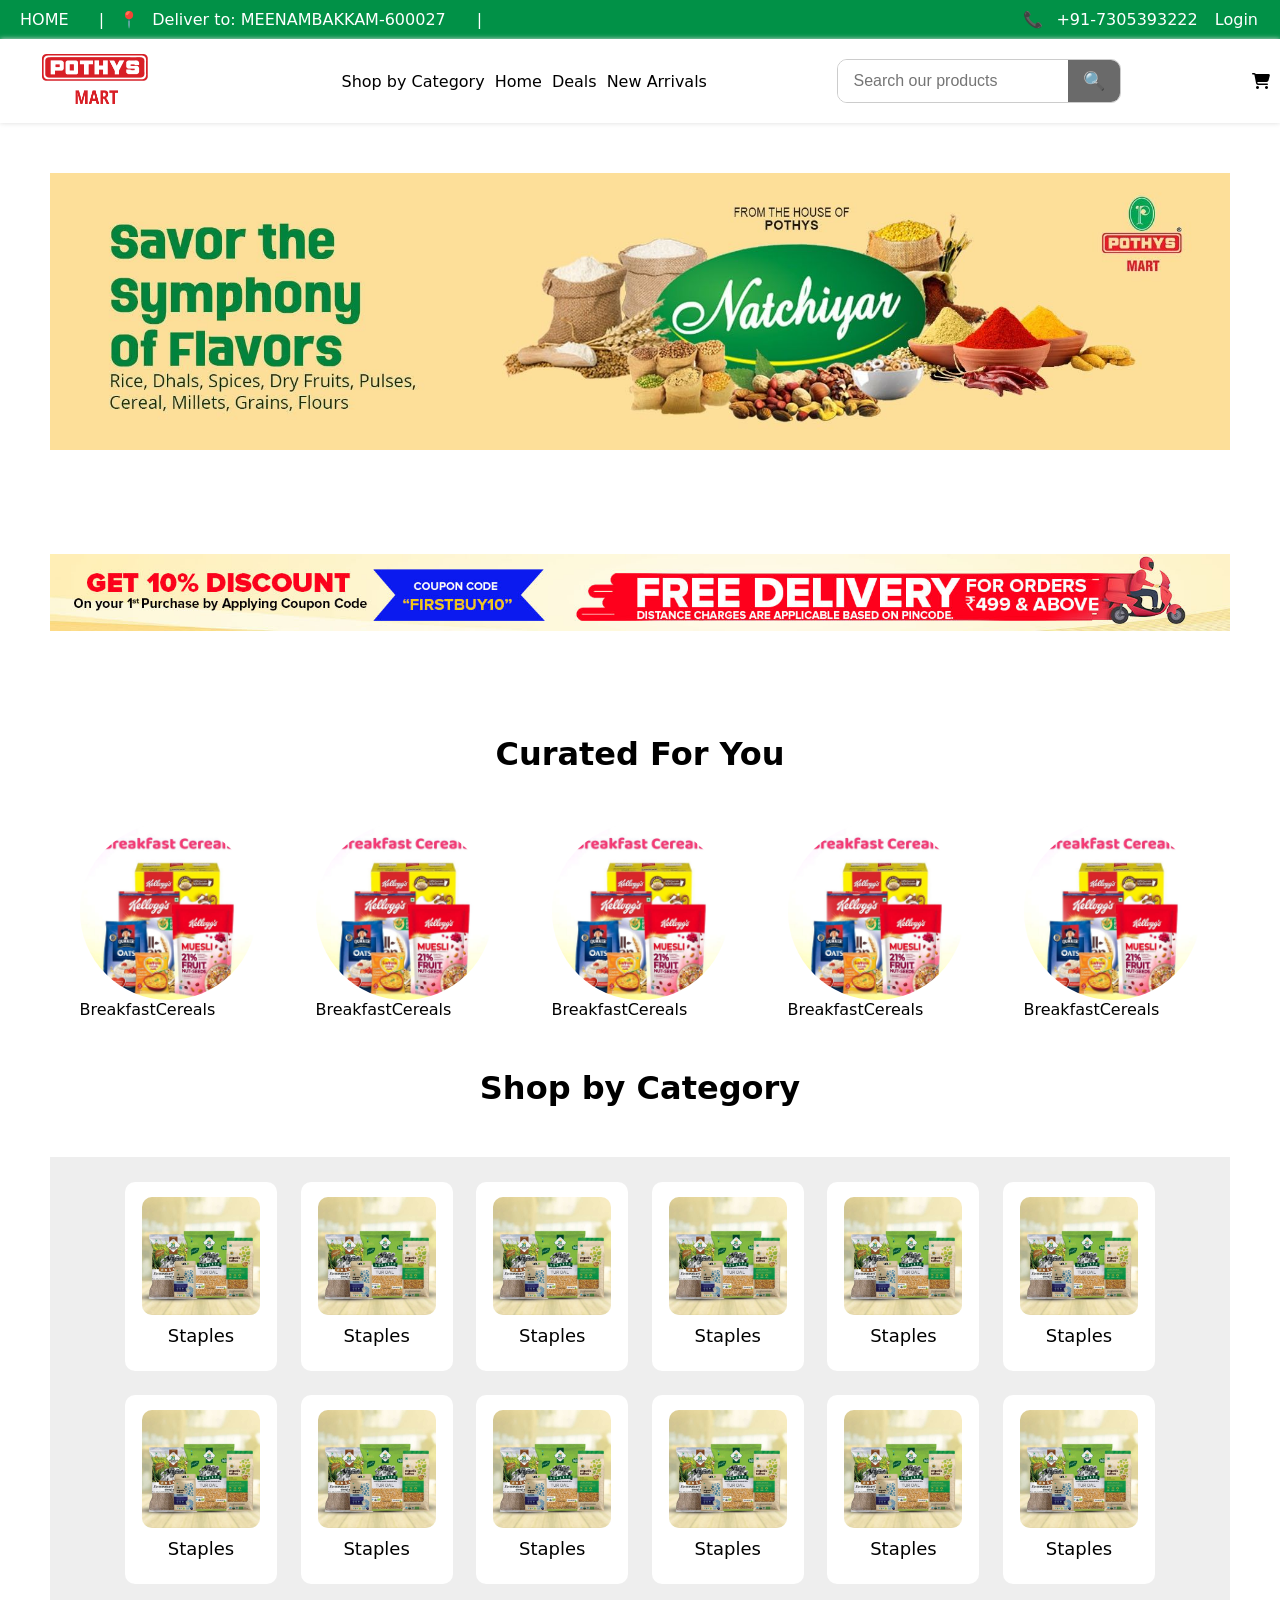
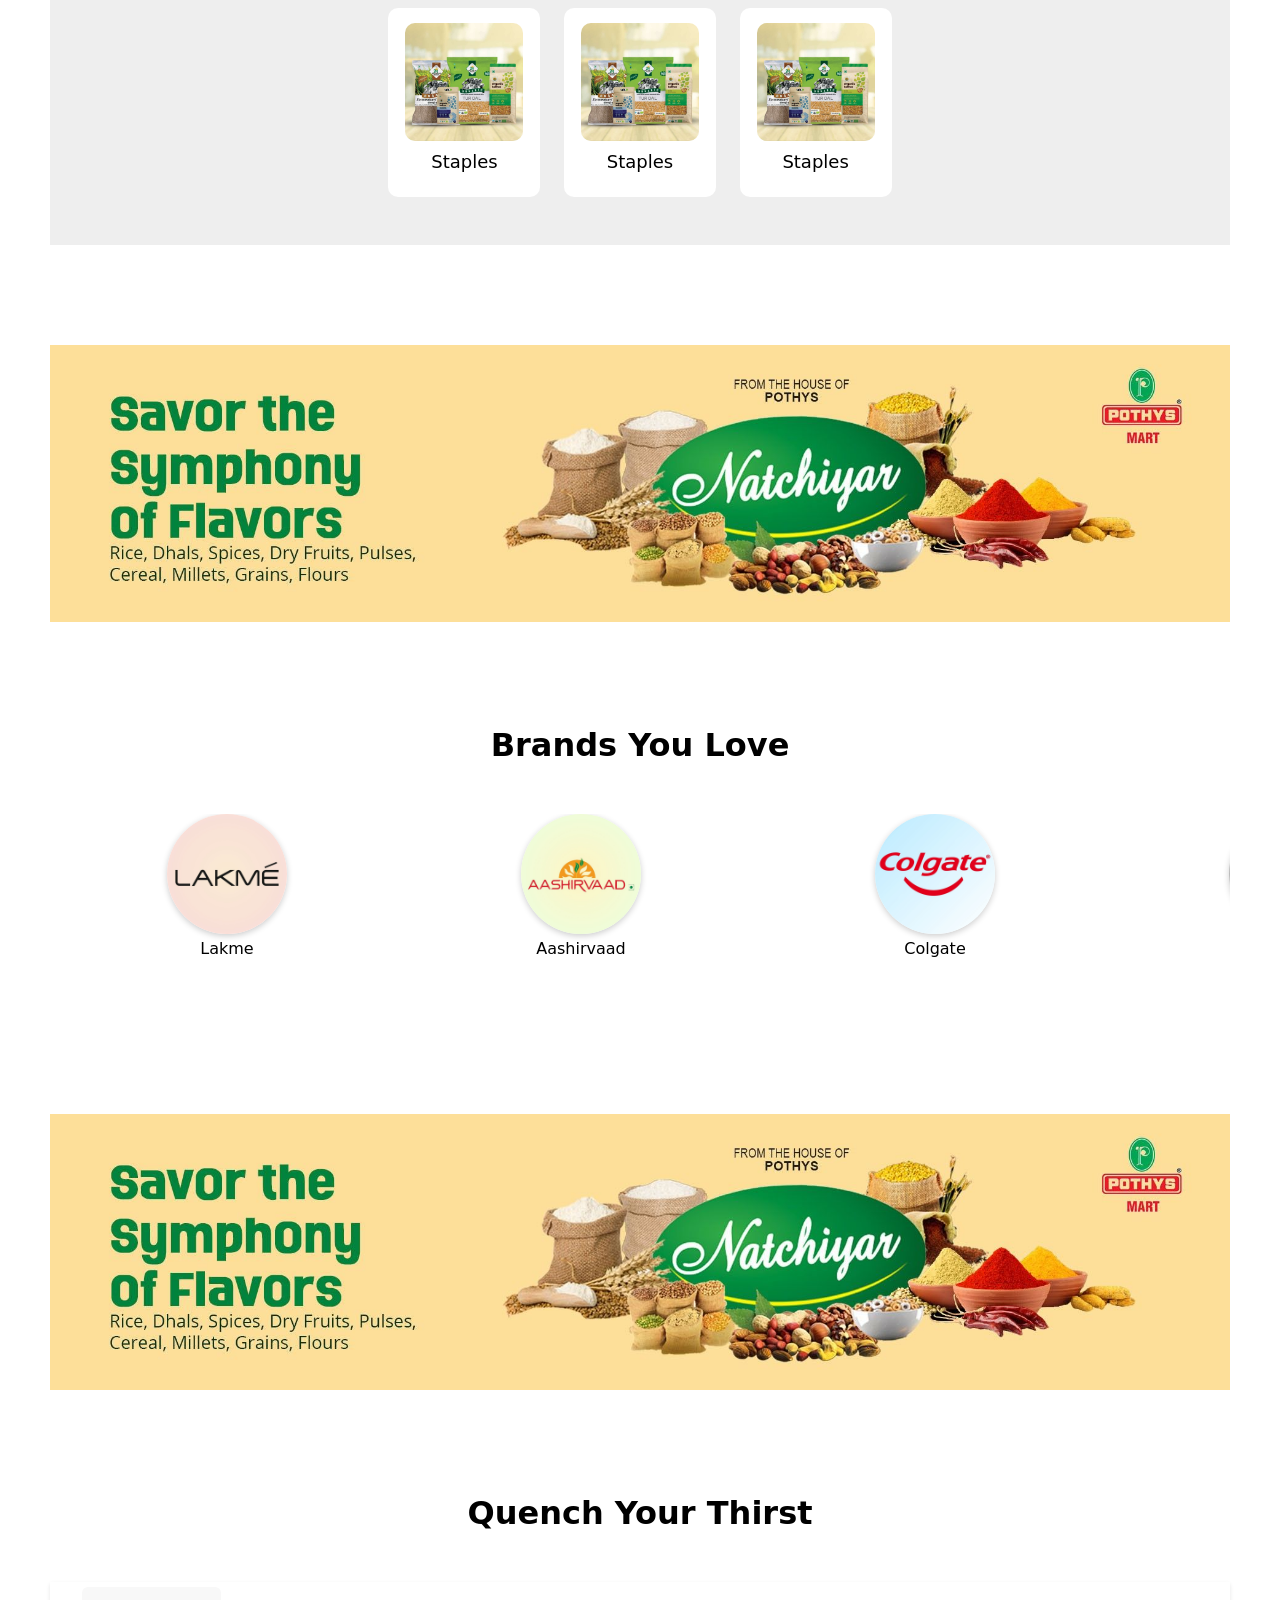
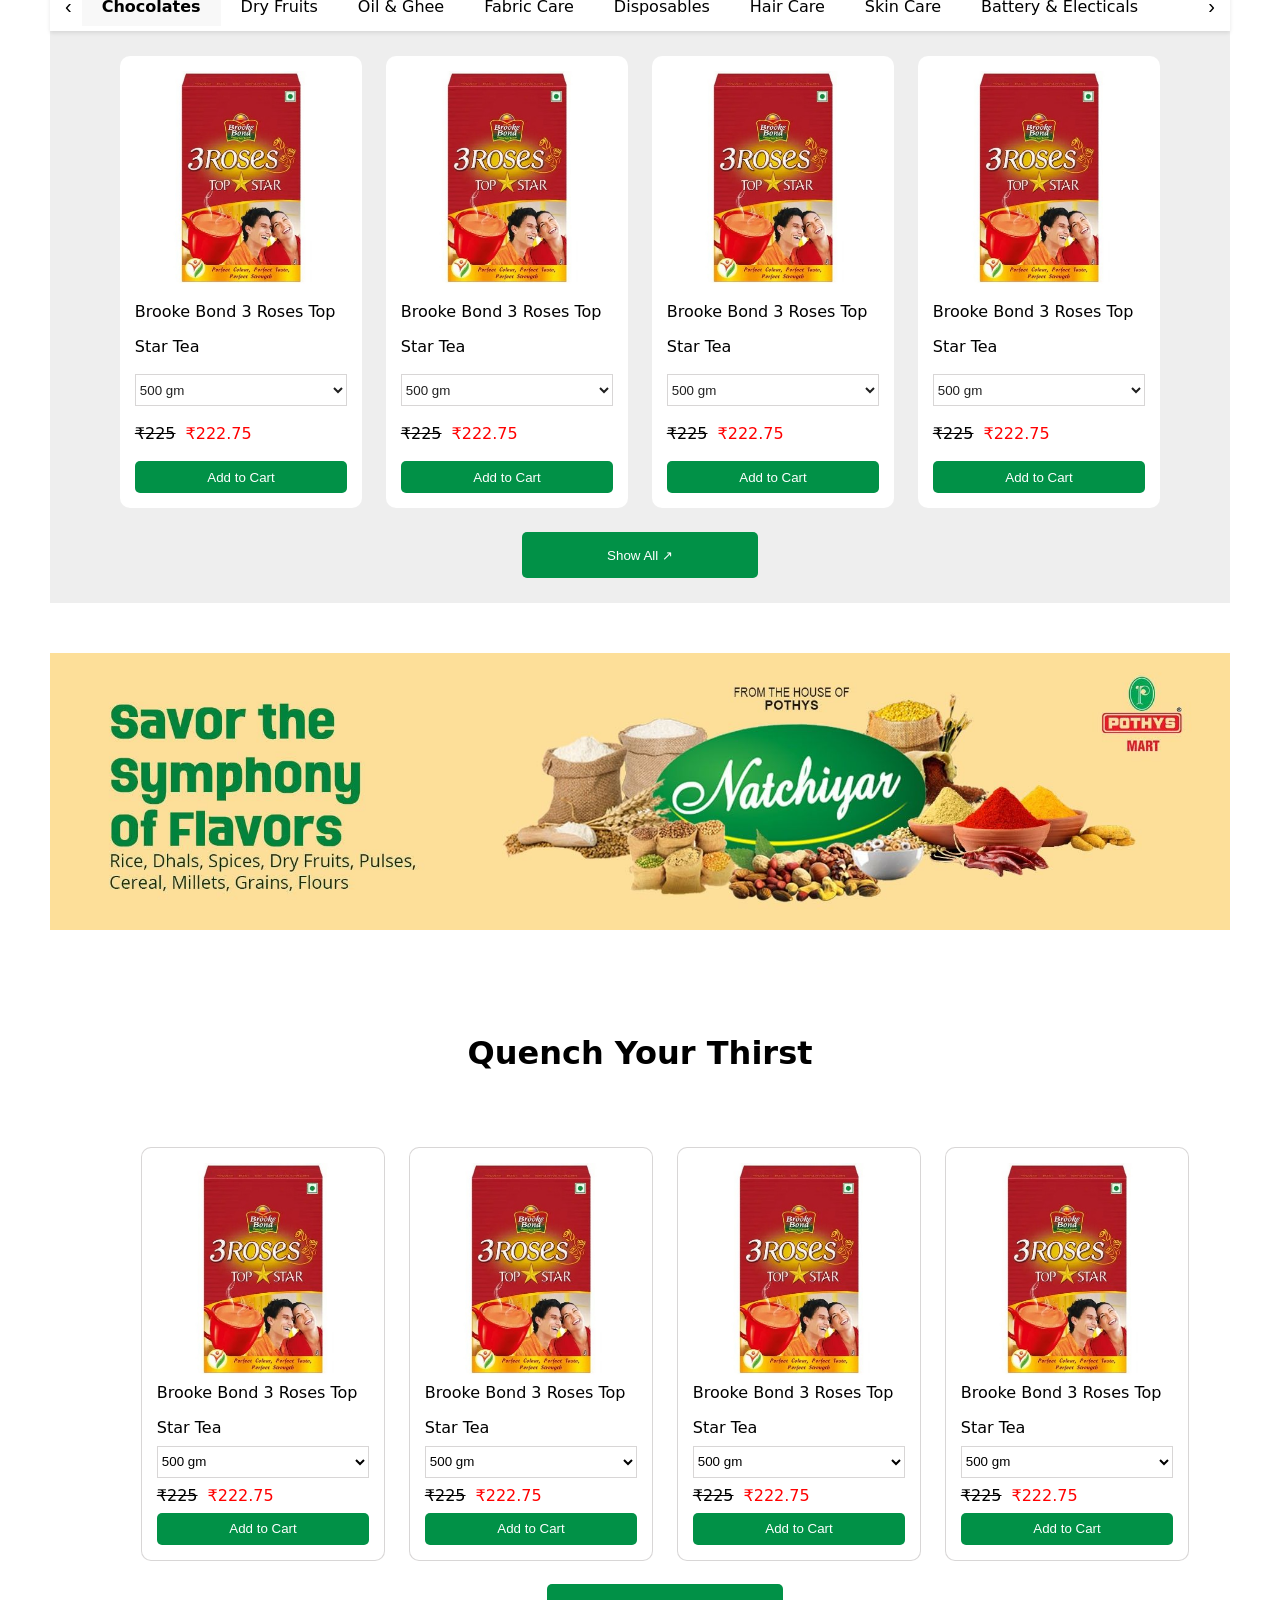
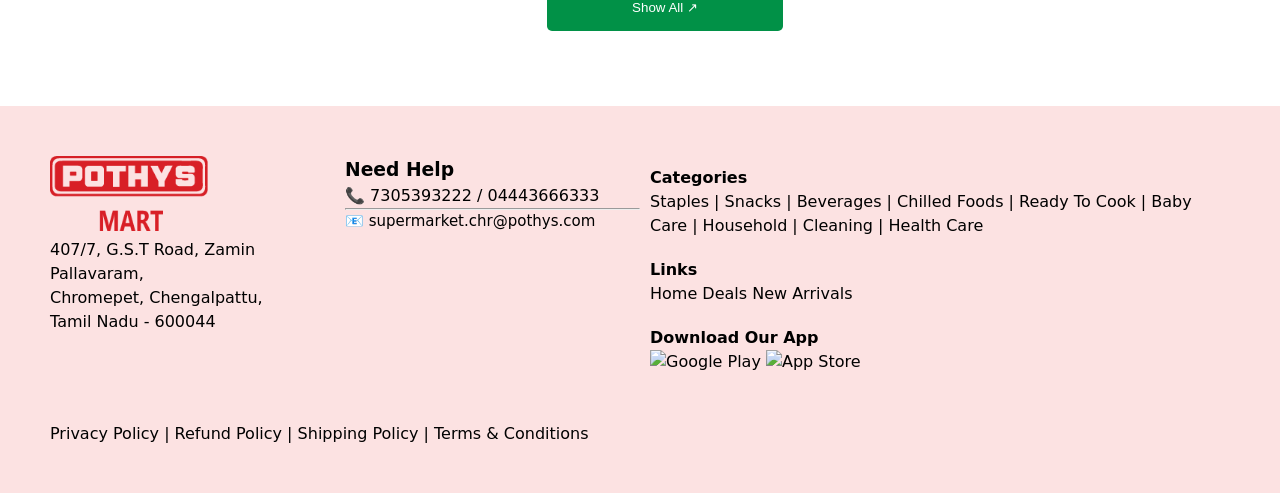
==== index.html @ e7dedd30 "first commit" ====
<!DOCTYPE html>
<html lang="en">

<head>
  <meta charset="UTF-8" />
  <meta name="viewport" content="width=device-width, initial-scale=1.0" />

  <link rel="stylesheet" href="https://cdnjs.cloudflare.com/ajax/libs/font-awesome/6.5.2/css/all.min.css" />
  <title>Pothiys</title>
  <style>
    /* body {
      position: relative;
    } */

    * {
      text-decoration: none;
      list-style: none;
      margin: 0;
      padding: 0;
    }

    .whole-container {
      width: 100%;
      top: 0;
      position: sticky;
      background-color: #FFFFFF;
      box-shadow: 0px 0px 5px 0px gainsboro;
      z-index: 3;
      /* display: flex;
      align-items: center;
      justify-content: center; */
    }

    /* ---------main-nav----------- */
    .main-nav {
      display: flex;
      text-align: center;
      flex-wrap: wrap;
      justify-content: space-between;
      background-color: #019147;
      padding: 10px;
    }

    .divider {
      margin: 0 10px;
      color: black;
      /* Color of the pipe divider */
    }

    /* ------------nav-bar---------- */

    .nav-bar {
      display: flex;
      /* gap: %; */
      position: relative;
      justify-content: space-between;
      flex-wrap: wrap;
      align-items: center;
      position: sticky;
      top: 0;
      padding: 15px 0px;
    }

    .nav-1 {
      display: flex;
      flex-direction: row;
      flex-wrap: wrap;
      justify-content: space-between;
      align-items: center;
      /* width: 50%; */
    }

    .nav-logo img {
      margin-left: 20%;
      width: 50%;
    }


    .nav-links {
      display: flex;
      gap: 10px;

      /* width: max-content; */
      flex-wrap: wrap;
      /* padding: 10px; */
    }

    .nav-links ul :hover {
      color: #019147;
    }



    /* .nav-2 {
      display: flex;
      justify-content: space-evenly;
      flex-direction: row;
      flex-wrap: wrap;
      gap: 0%;
      align-items: center;
      width: 50%;
    } */

    .search-shoping_icon {
      display: flex;
      flex-wrap: wrap;
      /* flex-direction: column; */
      /* width: 50%; */
      /* justify-content: space-evenly; */

    }

    .search-container {
      display: flex;
      justify-content: flex-start;
      border: 1px solid #ccc;
      border-radius: 10px;
      overflow: hidden;
      /* width: 100%; */
    }

    .search-box {
      flex-grow: 1;
      padding: 10px 15px;
      border: none;
      outline: none;
      font-size: 16px;
    }

    .search-button {
      background-color: #6a6a6a;
      color: white;
      border: none;
      padding: 10px 15px;
      cursor: pointer;
      font-size: 18px;
      border-top-right-radius: 5px;
      border-bottom-right-radius: 5px;
    }

    .search-button:hover {
      background-color: #555;
    }

    .buy {
      padding-right:10px ;
    }


    /* ------------banner-container------- */
    .pothys {
      margin: 0px 50px;
    }

    h1 {
      margin: 50px 0px;
      text-align: center;
    }


    .banner-container img {
      width: 100%;
      margin: 50px 0px;
    }

    .banner-container2 img {
      width: 100%;
      margin: 50px 0px;
    }

    /* -------Curated----------- */

    .Curated-section {
      width: 15%;
      height: 15%;
      display: flex;
      flex-wrap: wrap;

      position: relative;
    }

    .Curated-section p {
      text-align: center;
    }


    .Curated-section img:hover {
      transition: 1s;
      transform: scale(1.05);
    }

    .Curated-section img {
      width: 100%;
      border-radius: 50%;
      /* height: auto;  */
      /* display: block;  */
    }

    .Curated-container {
      display: flex;
      flex-wrap: wrap;
      justify-content: space-around;
      /* gap: 10px; */
    }

    /* --------------------shop-category------------- */

    /* .shop-category{
  width: 80%;
} */
    .shop-category-container {
      width: 100%;
      display: flex;
      flex-wrap: wrap;
      flex-direction: row;
      gap: 2%;
      align-items: center;
      justify-content: center;
      background-color: #EEEEEE;
      padding: 25px 0px;
      margin: 50px 0px;

    }

    .shop-category-item {
      width: 10%;
      height: 10%;
      padding: 15px 17px 15px 17px;
      background-color: #FFFFFF;
      border-radius: 10px;
      display: flex;
      flex-direction: column;
      justify-content: space-around;
      flex-wrap: wrap;
      margin-bottom: 2%;

    }

    .shop-category-item img:hover {

      transition: 1s;
      transform: scale(1.05);
    }

    .shop-category-item img {
      width: 100%;
      /* padding: 5px; */
      border-radius: 10px;
    }

    .shop-category-item p {
      padding: 10px;
      text-align: center;
      font-size: 18px;
    }

    /* ------------BrandsYouLove---------------- */

    .BrandsYouLove-container {
      width: 50%;
      display: flex;
      gap: 10px;
      align-items: center;
      justify-content: center;
      margin: 50px 0px;
    }




    .BrandsYouLove-item img {
      width: 100%;
    }

    /* ------------QuenchYourThirst--------- */

    /* .QuenchYourThirst-item {
      width: 50%;
      display: flex;
      gap: 10px;
      align-items: center;
      flex-direction: row;
      justify-content: center;
    } */

    .QuenchYourThirst-container {
      width: 100%;
      display: flex;
      flex-wrap: wrap;
      flex-direction: row;
      gap: 2%;
      align-items: center;
      text-align: left;
      justify-content: center;
      background-color: #EEEEEE;
      padding: 25px 0px;
      /* margin: 50px 0px; */
    }

    .QuenchYourThirst-item {
      width: 18%;
      height: 18%;
      padding: 15px;
      background-color: #FFFFFF;
      border-radius: 10px;
      display: flex;
      flex-direction: column;
      justify-content: space-around;
      flex-wrap: wrap;
      line-height: 2.2;
      margin-bottom: 2%;
      text-align: left;
    }

    .QuenchYourThirst-item img:hover {
      transition: 1s;
      transform: scale(1.05);
    }

    .QuenchYourThirst-item img {
      width: 100%;
    }

    .QuenchYourThirst-item select {
      width: 100%;
      height: 2rem;
      background-color: #FFFFFF;
      color: rgba(0, 0, 0, 0.877);
      ;
      border: 0.5px solid rgb(110 105 105 / 27%);

    }

    .QuenchYourThirst-item,
    .p {
      display: flex;
      gap: 10px;
    }



    .btn {
      width: 100%;
      height: 2rem;
      background-color: #019147;
      color: #FFFFFF;
      border: none;
      border-radius: 5px;

    }

    .btn:hover {
      background-color: cadetblue;
    }




    .pri {
      text-decoration: line-through;
    }

    .price {
      color: red;
    }


    .btn-1 {
      width: 20%;
      height: 2.9rem;
      background-color: #019147;
      color: #FFFFFF;
      border: none;
      border-radius: 5px;

    }

    .btn-1:hover {
      background-color: cadetblue;
    }


    .QuenchYourThirst-container-1 {
      width: 100%;
      display: flex;
      flex-wrap: wrap;
      flex-direction: row;
      gap: 2%;
      align-items: center;
      justify-content: center;
      padding: 25px;
      margin: 50px 0px;
    }

    .QuenchYourThirst-item-1 {
      width: 18%;
      height: 18%;
      padding: 15px;
      background-color: #FFFFFF;
      border: 0.5px solid rgb(110 105 105 / 27%);
      border-radius: 10px;
      display: flex;
      flex-direction: column;
      justify-content: space-around;
      flex-wrap: wrap;
      line-height: 2.2;
      margin-bottom: 2%;
      text-align: left;
    }

    .QuenchYourThirst-item-1 img:hover {
      transition: 1s;
      transform: scale(1.05);
    }

    .QuenchYourThirst-item-1 img {
      width: 100%;
    }

    .QuenchYourThirst-item-1 select {
      width: 100%;
      height: 2rem;
      background-color: #FFFFFF;
      border: 0.5px solid rgb(110 105 105 / 27%);

    }


    /*-----------------------------fullfooter -----------------------------------------*/

    body {
      margin: 0%;
      padding: 0%;
      font-family: system-ui, -apple-system, BlinkMacSystemFont, 'Segoe UI', Roboto, Oxygen, Ubuntu, Cantarell, 'Open Sans', 'Helvetica Neue', sans-serif;
    }

    .fullfooter {
      display: grid;
      row-gap: 20%;
      grid-template-columns: 1fr 1fr 2fr;
      grid-template-areas:
        'fot1 fot2 fot3';
      padding: 50px 50px 0px 50px;
      background-color: rgba(252, 219, 219, 0.795);
      z-index: 10;


    }

   

    .fot1 {
      grid-area: fot1;
      line-height: 1.5;
    }

    .fot2 {
      grid-area: fot2;
      line-height: 1.5;
    }

    .fot2-p2 {
      font-size: 15px;
    }

    .f11 {
      grid-area: f11;
      padding: 10px;
      line-height: 1.5;
    }

    .f12 {
      grid-area: f12;
      line-height: 1.5;
      padding: 10px;
    }

    .ft {
      line-height: 1.5;
    }

    .ft img {
      width: 20%;
    }

    .fot2 a {
      text-decoration: none;
      color: black;
    }


    .last {
      padding: 0px 50px;
    }

    .last a {
      text-decoration: none;
      color: black;
    }

    .last a:hover {
      transition-duration: 1s;
      color: rgb(1, 145, 71);
    }

    .fot2 a:hover {
      color: rgb(1, 145, 71);
      transition-duration: 1s
    }

    .fot3 {
      grid-area: fot3;
      display: flex;
      flex-direction: column;
      justify-content: end;
      gap: 20%;
      /* align-items: center; */

      /* margin-left: 40px; */
    }

    .fot3 a {
      text-decoration: none;
      color: black;
    }

    .fot3 a:hover {
      color: rgb(1, 145, 71);
      transition-duration: 1s
    }


    .f1 img {
      height: 75px;
    }

    .footer-bottom {
      display: flex;
      padding-left: px;
      background-color: rgba(252, 219, 219, 0.795);
      padding-bottom: 50px;


    }

    .fot1 a {
      text-decoration: none;
      color: black;
    }

    .fot1 a:hover {
      color: rgb(1, 145, 71);
      transition-duration: 1s;
    }


    /* .social-icons {
            margin-left: 205px;
        } */

    .social-icons img {
      height: 30px;
    }

    .last {
      margin-top: 40px;
    }


    @media (max-width:1024px) {
      .nav-bar {
        gap: 3%;
      }
    }

    @media (max-width:768px) {
      .nav-bar{
        gap: 0px;
        max-width: 100%;
      }
      .nav-links{
        width: max-content;
        font-size: smaller;
      }

          .nav-logo img {
        width: 48%;
        margin-left: 10px;

    }
      .search-box {
    flex-grow: 1;
    padding: 10px;
    border: none;
    outline: none;
    font-size: 18px;
    }

  }

   @media (max-width:425px) {

     * {
      text-decoration: none;
      list-style: none;
      margin: 0;
      padding: 0;
    }

    .whole-container {
      width: 100%;
      top: 0;
      position: sticky;
      background-color: #FFFFFF;
      box-shadow: 0px 0px 5px 0px gainsboro;
      z-index: 3;
      /* display: flex;
      align-items: center;
      justify-content: center; */
    }

    /* ---------main-nav----------- */
    .main-nav {
      display: flex;
      flex-direction: column;
      text-align: center;
      flex-wrap: wrap;
      justify-content: space-between;
      background-color: #019147;
      padding: 10px;
    }
    .nav-left{
      display: flex;
      justify-content: space-between;
      font-size: 12px;
    }

        .nav-right{
      display: flex;
      justify-content: space-between;
      font-size: 12px;
    }

    .divider {
      margin: 0 10px;
      color: black;
      /* Color of the pipe divider */
    }

    /* ------------nav-bar---------- */

    .nav-bar {
      display: flex;
      align-content: center;
      font-size: 12px;
      gap: -1;
      flex-wrap: wrap;
      position: sticky;
      top: 0;
      padding: 15px 0px;
    }


    .nav-logo{
      width: 5%;
    }

    .nav-logo img {
      width: 100%;
    }

    .nav-links ul :hover {
      color: #019147;
    }



    

    .search-shoping_icon {
      display: flex;
      flex-wrap: wrap;
      

    }

    .search-container {
      display: flex;
      justify-content: flex-start;
      border: 1px solid #ccc;
      border-radius: 10px;
      overflow: hidden;
      /* width: 100%; */
    }

    .search-box {
      flex-grow: 1;
      padding: 2.5px 3.05px;
      border: none;
      outline: none;
      font-size: 6px;
    }

    .search-button {
      background-color: #6a6a6a;
      color: white;
      border: none;
      padding: 5px 7px;
      cursor: pointer;
      font-size: 10px;
      border-top-right-radius: 5px;
      border-bottom-right-radius: 5px;
    }

    .search-button:hover {
      background-color: #555;
    }

    .buy {
      padding-right:10px ;
    }


    /* ------------banner-container------- */
    .pothys {
      margin: 0px 20px;
    }

    h1 {
      margin: 20px 0px;
      text-align: center;
    }


    .banner-container img {
      width: 100%;
      margin: 20px 0px;
    }

    .banner-container2 img {
      width: 100%;
      margin: 20px 0px;
    }

    /* -------Curated----------- */

    .Curated-section {
      width: 40%;
      height: 40%;
      display: flex;
      flex-wrap: wrap;

      position: relative;
    }

    .Curated-section p {
      text-align: center;
      padding: 5px;
    }


    .Curated-section img:hover {
      transition: 1s;
      transform: scale(1.05);
    }

    .Curated-section img {
      width: 100%;
      border-radius: 50%;
      /* height: auto;  */
      /* display: block;  */
    }

    .Curated-container {
      display: flex;
      flex-wrap: wrap;
      flex-direction: row;
      gap: 10px;
      justify-content: center;
      /* gap: 10px; */
    }

    /* --------------------shop-category------------- */

    /* .shop-category{
  width: 80%;
} */
    .shop-category-container {
      width: 100%;
      display: flex;
      flex-wrap: wrap;
      flex-direction: row;
      gap: 30px;
      align-items: center;
      justify-content: center;
      background-color: #EEEEEE;
      padding: 25px 0px;
      margin: 20px 0px;

    }

    .shop-category-item {
      width: 30%;
      height: 30%;
      padding: 15px 17px 15px 17px;
      background-color: #FFFFFF;
      border-radius: 10px;
      display: flex;
      flex-direction: column;
      justify-content: space-around;
      flex-wrap: wrap;
      margin-bottom: 2%;

    }

    .shop-category-item img:hover {

      transition: 1s;
      transform: scale(1.05);
    }

    .shop-category-item img {
      width: 100%;
      /* padding: 5px; */
      border-radius: 10px;
    }

    .shop-category-item p {
      padding: 10px;
      text-align: center;
      font-size: 18px;
    }

    /* ------------BrandsYouLove---------------- */

    .BrandsYouLove-container {
      width: 50%;
      display: flex;
      gap: 10px;
      align-items: center;
      justify-content: center;
      margin: 50px 0px;
    }




    .BrandsYouLove-item img {
      width: 100%;
    }

    .carousel-track {
      gap: 50px;
    }

    /* ------------QuenchYourThirst--------- */

    /* .QuenchYourThirst-item {
      width: 50%;
      display: flex;
      gap: 10px;
      align-items: center;
      flex-direction: row;
      justify-content: center;
    } */

    .QuenchYourThirst-container {
      width: 100%;
      display: flex;
      flex-wrap: wrap;
      flex-direction: row;
      gap: 7%;
      align-items: center;
      text-align: left;
      justify-content: center;
      background-color: #EEEEEE;
      padding: 25px 0px;
      /* margin: 50px 0px; */
    }

    .QuenchYourThirst-item {
      width: 30%;
      height: 30%;
      padding: 15px;
      background-color: #FFFFFF;
      border-radius: 10px;
      display: flex;
      flex-direction: column;
      justify-content: space-around;
      flex-wrap: wrap;
      line-height: 2.2;
      margin-bottom: 30px;
      text-align: left;
    }

    .QuenchYourThirst-item img:hover {
      transition: 1s;
      transform: scale(1.05);
    }

    .QuenchYourThirst-item img {
      width: 100%;
    }

    .QuenchYourThirst-item select {
      width: 100%;
      height: 2rem;
      background-color: #FFFFFF;
      color: rgba(0, 0, 0, 0.877);
      ;
      border: 0.5px solid rgb(110 105 105 / 27%);

    }

    .QuenchYourThirst-item,
    .p {
      display: flex;
      gap: 10px;
    }



    .btn {
      width: 100%;
      height: 2rem;
      background-color: #019147;
      color: #FFFFFF;
      border: none;
      border-radius: 5px;

    }

    .btn:hover {
      background-color: cadetblue;
    }




    .pri {
      text-decoration: line-through;
    }

    .price {
      color: red;
    }


    .btn-1 {
      width: 20%;
      height: 2.9rem;
      background-color: #019147;
      color: #FFFFFF;
      border: none;
      border-radius: 5px;

    }

    .btn-1:hover {
      background-color: cadetblue;
    }


    .QuenchYourThirst-container-1 {
      width: 92%;
      display: flex;
      flex-wrap: wrap;
      flex-direction: row;
      gap: 30px;
      align-items: center;
      justify-content: center;
      padding: 25px;
      margin: 50px 0px;
    }

    .QuenchYourThirst-item-1 {
      width: 30%;
      height: 30%;
      padding: 15px;
      background-color: #FFFFFF;
      border: 0.5px solid rgb(110 105 105 / 27%);
      border-radius: 10px;
      display: flex;
      flex-direction: column;
      justify-content: space-around;
      flex-wrap: wrap;
      line-height: 2.2;
      margin-bottom: 2%;
      text-align: left;
    }

    .QuenchYourThirst-item-1 img:hover {
      transition: 1s;
      transform: scale(1.05);
    }

    .QuenchYourThirst-item-1 img {
      width: 100%;
    }

    .QuenchYourThirst-item-1 select {
      width: 100%;
      height: 2rem;
      background-color: #FFFFFF;
      border: 0.5px solid rgb(110 105 105 / 27%);

    }


    /*-----------------------------fullfooter -----------------------------------------*/

    body {
      margin: 0%;
      padding: 0%;
      font-family: system-ui, -apple-system, BlinkMacSystemFont, 'Segoe UI', Roboto, Oxygen, Ubuntu, Cantarell, 'Open Sans', 'Helvetica Neue', sans-serif;
    }

    .fullfooter {
     display: flex;
     flex-direction: column;


    }

   

    .fot1 {
      grid-area: fot1;
      line-height: 1.5;
    }

    .fot2 {
      grid-area: fot2;
      line-height: 1.5;
    }

    .fot2-p2 {
      font-size: 15px;
    }

    .f11 {
      grid-area: f11;
      padding: 10px;
      line-height: 1.5;
    }

    .f12 {
      grid-area: f12;
      line-height: 1.5;
      padding: 10px;
    }

    .ft {
      line-height: 1.5;
    }

    .ft img {
      width: 20%;
    }

    .fot2 a {
      text-decoration: none;
      color: black;
    }


    .last {
      padding: 0px 50px;
    }

    .last a {
      text-decoration: none;
      color: black;
    }

    .last a:hover {
      transition-duration: 1s;
      color: rgb(1, 145, 71);
    }

    .fot2 a:hover {
      color: rgb(1, 145, 71);
      transition-duration: 1s
    }

    .fot3 {
      grid-area: fot3;
      display: flex;
      flex-direction: column;
      justify-content: end;
      gap: 20%;
      /* align-items: center; */

      /* margin-left: 40px; */
    }

    .fot3 a {
      text-decoration: none;
      color: black;
    }

    .fot3 a:hover {
      color: rgb(1, 145, 71);
      transition-duration: 1s
    }


    .f1 img {
      height: 75px;
    }

    .footer-bottom {
      display: flex;
      padding-left: 0px;
      background-color: rgba(252, 219, 219, 0.795);
      padding-bottom: 50px;


    }

    .fot1 a {
      text-decoration: none;
      color: black;
    }

    .fot1 a:hover {
      color: rgb(1, 145, 71);
      transition-duration: 1s;
    }


    /* .social-icons {
            margin-left: 205px;
        } */

    .social-icons img {
      height: 30px;
    }

    .last {
      margin-top: 40px;
    }
  }
  </style>
</head>

<body
  style="background-size: contain; background-image: url(&quot;https://d1sl07a7h3d3fr.cloudfront.net/admin/store/5aef855b-f4da-4c64-b031-6380eafdf68b-blob&quot;);">

  <nav class="main-nav">
    <div class="nav-left">
      <a href="#" class="nav-link" style="color: #FFFFFF; padding: 0px 10px;margin: 0px 5px 0px 0px;">HOME</a>
      <span class="divider" style="color: #FFFFFF;">|</span>
      <span class="location-icon" style="color: #FFFFFF;">📍</span>
      <span><a href="#" class="deliver-to" style="color: #FFFFFF; padding: 2.4px 8px;">Deliver to:
          MEENAMBAKKAM-600027</span>
      <span class="divider" style="color: #FFFFFF;">|</span>
    </div>

    <div class="nav-right">
      <span class="phone-icon" style="color: #FFFFFF;">📞</span>
      <a href="tel:+917305393222" class="nav-link" style="color: #FFFFFF;">+91-7305393222</a>
      <a href="#" class="nav-link" style="color: #FFFFFF; padding: 6px 12px;">Login</a>
    </div>
  </nav>


  <!--------------- NAVA BAR---------- -->

  <div class="whole-container">
    <section>
      <div class="nav-bar">
        <!-- <div class="nav-1"> -->
          <div class="nav-logo">
            <img src="Assets/pothys_logo.png" alt="pothys_logo" />
          </div>
          <div class="nav-links">
            
              <li>Shop by Category </li>
              <li>Home</li>
              <li>Deals</li>
              <li>New Arrivals</li>
            
          </div>
        <!-- </div> -->


        <!-- <div class="nav-2"> -->
        <div class="search-shoping_icon">
          <div>
            <form class="search-container">
              <input type="search" placeholder="Search our products" class="search-box" />
              <button type="submit" class="search-button">🔍</button>
            </form>
          </div>
        </div>
        <div class="buy">
          <i class="fa-solid fa-cart-shopping"></i>
        </div>
        <!-- </div> -->
      </div>
    </section>
  </div>

  <!-- -----------banner------- -->
  <div class="pothys">
    <section>
      <div class="banner-container">
        <img src="Assets/pothysnatchiyar.jpeg" alt="">
      </div>


      <div class="banner-container2">
        <img src="Assets/pothys_strip_banner.jpeg" alt="">
      </div>
    </section>

    <div>
      <h1>Curated For You</h1>
      <div class="Curated-container">
        <div class="Curated-section">
          <img src="Assets/BreakfastCereals.jpg" alt="BreakfastCereals">
          <p>BreakfastCereals</p>
        </div>

        <div class="Curated-section">
          <img src="Assets/BreakfastCereals.jpg" alt="BreakfastCereals">
          <p>BreakfastCereals</p>
        </div>

        <div class="Curated-section">
          <img src="Assets/BreakfastCereals.jpg" alt="BreakfastCereals">
          <p>BreakfastCereals</p>
        </div>

        <div class="Curated-section">
          <img src="Assets/BreakfastCereals.jpg" alt="BreakfastCereals">
          <p>BreakfastCereals</p>
        </div>

        <div class="Curated-section">
          <img src="Assets/BreakfastCereals.jpg" alt="BreakfastCereals">
          <p>BreakfastCereals</p>
        </div>
      </div>
    </div>

    <!-- --------------Shop By Category---------------- -->
    <!-- <div class="shop-category"> -->
    <h1>Shop by Category</h1>
    <div class="shop-category-container">

      <div class="shop-category-item">
        <img src="Assets/ShopByCategory.jpg" alt="Staples">
        <p>Staples</p>
      </div>
      <div class="shop-category-item">
        <img src="Assets/ShopByCategory.jpg" alt="Staples">
        <p>Staples</p>
      </div>
      <div class="shop-category-item">
        <img src="Assets/ShopByCategory.jpg" alt="Staples">
        <p>Staples</p>
      </div>
      <div class="shop-category-item">
        <img src="Assets/ShopByCategory.jpg" alt="Staples">
        <p>Staples</p>
      </div>
      <div class="shop-category-item">
        <img src="Assets/ShopByCategory.jpg" alt="Staples">
        <p>Staples</p>
      </div>
      <div class="shop-category-item">
        <img src="Assets/ShopByCategory.jpg" alt="Staples">
        <p>Staples</p>
      </div>
      <div class="shop-category-item">
        <img src="Assets/ShopByCategory.jpg" alt="Staples">
        <p>Staples</p>
      </div>
      <div class="shop-category-item">
        <img src="Assets/ShopByCategory.jpg" alt="Staples">
        <p>Staples</p>
      </div>
      <div class="shop-category-item">
        <img src="Assets/ShopByCategory.jpg" alt="Staples">
        <p>Staples</p>
      </div>
      <div class="shop-category-item">
        <img src="Assets/ShopByCategory.jpg" alt="Staples">
        <p>Staples</p>
      </div>
      <div class="shop-category-item">
        <img src="Assets/ShopByCategory.jpg" alt="Staples">
        <p>Staples</p>
      </div>
      <div class="shop-category-item">
        <img src="Assets/ShopByCategory.jpg" alt="Staples">
        <p>Staples</p>
      </div>
      <div class="shop-category-item">
        <img src="Assets/ShopByCategory.jpg" alt="Staples">
        <p>Staples</p>
      </div>
      <div class="shop-category-item">
        <img src="Assets/ShopByCategory.jpg" alt="Staples">
        <p>Staples</p>
      </div>
      <div class="shop-category-item">
        <img src="Assets/ShopByCategory.jpg" alt="Staples">
        <p>Staples</p>
      </div>

    </div>
    <!-- </div> -->

    <!-- -----------banner------- -->
    <div class="banner-container">
      <img src="Assets/pothysnatchiyar.jpeg" alt="">
    </div>


    <!-- -------------Brands You Love----------- -->
    <h1>Brands You Love</h1>

    <style>
      .carousel {
        width: 100%;
        /* Show only 1 image width */
        height: 250px;
        overflow: hidden;
        border-radius: 10px;
        position: relative;
      }

      .carousel-track {
        display: flex;
        animation: slide 25s infinite;
        /* duration depends on number of images */
      }

      .carousel-slide {
        min-width: 30%;
        display: flex;
        flex-direction: column;
        gap: 5px;
        justify-content: center;
        align-items: center;
      }

      .carousel-slide img {
        width: 120px;
        height: 120px;
        object-fit: contain;
        border-radius: 50%;
        background: white;
        box-shadow: 0 2px 6px rgba(0, 0, 0, 0.2);
      }

      .carousel-slide img:hover {
        transition: 1s;
        transform: scale(1.05);
      }

      /* Step-by-step animation */
      @keyframes slide {

        0%,
        5% {
          transform: translateX(0);
        }

        15%,
        20% {
          transform: translateX(-200px);
        }

        30%,
        35% {
          transform: translateX(-400px);
        }

        45%,
        50% {
          transform: translateX(-600px);
        }

        60%,
        65% {
          transform: translateX(-800px);
        }

        75%,
        80% {
          transform: translateX(-1000px);
        }

        90%,
        95% {
          transform: translateX(-1200px);
        }

        100% {
          transform: translateX(0);
        }
      }
    </style>

    <div class="carousel">
      <div class="carousel-track">
        <div class="carousel-slide"><img src="/Assets/carosel/Lakme.jpg" alt="GRB">
          <p>Lakme</p>
        </div>
        <div class="carousel-slide"><img src="/Assets/carosel/Aashirvaad.jpg" alt="Bru">
          <p>Aashirvaad</p>
        </div>
        <div class="carousel-slide"><img src="/Assets/carosel/Colgate.jpg" alt="Colgate">
          <p>Colgate</p>
        </div>
        <div class="carousel-slide"><img src="/Assets/carosel/fogg.jpg" alt="Aachi">
          <p>fogg</p>
        </div>
        <div class="carousel-slide"><img src="/Assets/carosel/goodrej.jpg" alt="Surf Excel">
          <p>goodrej</p>
        </div>
        <div class="carousel-slide"><img src="/Assets/carosel/Lakme.jpg" alt="Lakme">
          <p>Lakme</p>
        </div>
        <div class="carousel-slide"><img src="/Assets/carosel/Lakme.jpg" alt="GRB">
          <p>Lakme</p>
        </div>
        <div class="carousel-slide"><img src="/Assets/carosel/Aashirvaad.jpg" alt="Bru">
          <p>Aashirvaad</p>
        </div>
        <div class="carousel-slide"><img src="/Assets/carosel/Colgate.jpg" alt="Colgate">
          <p>Colgate</p>
        </div>
        <div class="carousel-slide"><img src="/Assets/carosel/fogg.jpg" alt="Aachi">
          <p>fogg</p>
        </div>
        <div class="carousel-slide"><img src="/Assets/carosel/goodrej.jpg" alt="Surf Excel">
          <p>goodrej</p>
        </div>
        <div class="carousel-slide"><img src="/Assets/carosel/Lakme.jpg" alt="Lakme">
          <p>Lakme</p>
        </div>

      </div>
    </div>


    <!-- -----------banner------- -->
    <div class="banner-container">
      <img src="Assets/pothysnatchiyar.jpeg" alt="">
    </div>


    <!-- ------------QuenchYourThirst---------- -->


    <h1>Quench Your Thirst</h1>


    <div class="tab-container">
      <button class="scroll-btn left" id="scrollLeft">&#8249;</button>
      <div class="tabs" id="tabs">
        <div class="tab active">Chocolates</div>
        <div class="tab">Dry Fruits</div>
        <div class="tab">Oil & Ghee</div>
        <div class="tab">Fabric Care</div>
        <div class="tab">Disposables</div>
        <div class="tab">Hair Care</div>
        <div class="tab">Skin Care</div>
        <div class="tab">Battery & Electicals</div>
      </div>
      <button class="scroll-btn right" id="scrollRight">&#8250;</button>
    </div>

    <style>
      .tab-container {
        display: flex;
        align-items: center;
        position: relative;
        background: #fff;
        padding: 5px;
        box-shadow: 0 2px 4px rgba(0, 0, 0, 0.1);
        overflow: hidden;
      }

      .scroll-btn {
        border: none;
        background: #fff;
        font-size: 20px;
        cursor: pointer;
        padding: 5px 10px;
        /* z-index: 10; */
      }

      .tabs {
        display: flex;
        overflow-x: auto;
        scrollbar-width: none;
        /* Firefox */
        -ms-overflow-style: none;
        /* IE 10+ */
        scroll-behavior: smooth;
        flex: 1;
      }

      .tab {
        white-space: nowrap;
        padding: 10px 20px;
        font-size: 16px;
        cursor: pointer;
        color: #000;
        border-radius: 6px 6px 0 0;
      }

      .tab:hover {
        background: #f1f1f1;
      }

      .tab.active {
        background: #f8f8f8;
        font-weight: bold;
      }
    </style>
    <div class="QuenchYourThirst-container">
      <div class="QuenchYourThirst-item">
        <img src="Assets/3rose.jpeg" alt="3rose">
        <p>Brooke Bond 3 Roses Top Star Tea</p>
        <select name="amount" id="amount">
          <option value="500">500 gm</option>
          <option value="250">250 gm</option>
          <option value="100">100 gm</option>
        </select>
        <p class="p"> <s class="pri">₹225</s> <span class="price">₹222.75</span></p>

        <input class="btn" type="button" value="Add to Cart">
      </div>

      <div class="QuenchYourThirst-item">
        <img src="Assets/3rose.jpeg" alt="3rose">
        <p>Brooke Bond 3 Roses Top Star Tea</p>
        <select name="amount" id="amount">
          <option value="500">500 gm</option>
          <option value="250">250 gm</option>
          <option value="100">100 gm</option>
        </select>
        <p class="p"> <s class="pri">₹225</s> <span class="price">₹222.75</span></p>
        <input class="btn" type="button" value="Add to Cart">
      </div>

      <div class="QuenchYourThirst-item">
        <img src="Assets/3rose.jpeg" alt="3rose">
        <p>Brooke Bond 3 Roses Top Star Tea</p>
        <select name="amount" id="amount">
          <option value="500">500 gm</option>
          <option value="250">250 gm</option>
          <option value="100">100 gm</option>
        </select>
        <p class="p"> <s class="pri">₹225</s> <span class="price">₹222.75</span></p>
        <input class="btn" type="button" value="Add to Cart">
      </div>

      <div class="QuenchYourThirst-item">
        <img src="Assets/3rose.jpeg" alt="3rose">
        <p>Brooke Bond 3 Roses Top Star Tea</p>
        <select name="amount" id="amount">
          <option value="500">500 gm</option>
          <option value="250">250 gm</option>
          <option value="100">100 gm</option>
        </select>
        <p class="p"> <s class="pri">₹225</s> <span class="price">₹222.75</span></p>

        <input class="btn" type="button" value="Add to Cart">

      </div>

      <input class="btn-1" type="button" value="Show All ↗">
    </div>

    <!-- -----------banner------- -->
    <div class="banner-container">
      <img src="Assets/pothysnatchiyar.jpeg" alt="">
    </div>



    <!-- ------------DairyDelightsForYou---------- -->


    <h1>Quench Your Thirst</h1>
    <div class="QuenchYourThirst-container-1">


      <div class="QuenchYourThirst-item-1">
        <img src="Assets/3rose.jpeg" alt="3rose">
        <p>Brooke Bond 3 Roses Top Star Tea</p>
        <select name="amount" id="amount">
          <option value="500">500 gm</option>
          <option value="250">250 gm</option>
          <option value="100">100 gm</option>
        </select>
        <p class="p"> <s class="pri">₹225</s> <span class="price">₹222.75</span></p>
        <input class="btn" type="button" value="Add to Cart">
      </div>

      <div class="QuenchYourThirst-item-1">
        <img src="Assets/3rose.jpeg" alt="3rose">
        <p>Brooke Bond 3 Roses Top Star Tea</p>
        <select name="amount" id="amount">
          <option value="500">500 gm</option>
          <option value="250">250 gm</option>
          <option value="100">100 gm</option>
        </select>
        <p class="p"> <s class="pri">₹225</s> <span class="price">₹222.75</span></p>
        <input class="btn" type="button" value="Add to Cart">
      </div>

      <div class="QuenchYourThirst-item-1">
        <img src="Assets/3rose.jpeg" alt="3rose">
        <p>Brooke Bond 3 Roses Top Star Tea</p>
        <select name="amount" id="amount">
          <option value="500">500 gm</option>
          <option value="250">250 gm</option>
          <option value="100">100 gm</option>
        </select>
        <p class="p"> <s class="pri">₹225</s> <span class="price">₹222.75</span></p>
        <input class="btn" type="button" value="Add to Cart">
      </div>

      <div class="QuenchYourThirst-item-1">
        <img src="Assets/3rose.jpeg" alt="3rose">
        <p>Brooke Bond 3 Roses Top Star Tea</p>
        <select name="amount" id="amount">
          <option value="500">500 gm</option>
          <option value="250">250 gm</option>
          <option value="100">100 gm</option>
        </select>
        <p class="p"> <s class="pri">₹225</s> <span class="price">₹222.75</span></p>

        <input class="btn" type="button" value="Add to Cart">

      </div>

      <input class="btn-1" type="button" value="Show All ↗">
    </div>
  </div>

  <!-- -------------------footer Section ---------------------->
  <div class="fullfooter">
    <div class="fot1">
      <div class="f1">
        <img src="Assets/pothys_logo.png" alt="Pothys Mart">
      </div>
      <p>
        407/7, G.S.T Road, Zamin Pallavaram,<br>
        Chromepet, Chengalpattu,<br>
        Tamil Nadu - 600044
      </p>


    </div>
    <div class="fot2">
      <h3>Need Help</h3>
      <!-- <h3>Need Help</h3> -->
      <p>📞 <a href="tel:7305393222">7305393222</a> / <a href="tel:04443666333">04443666333</a></p>
      <hr>
      <p class="fot2-p2">📧 <a href="mailto:supermarket.chr@pothys.com">supermarket.chr@pothys.com</a></p>
    </div>
    <div class="fot3">
      <div class="f11">
        <h4>Categories</h4>
        <a href="#">Staples</a> |
        <a href="#">Snacks</a> |
        <a href="#">Beverages</a> |
        <a href="#">Chilled Foods</a> |
        <a href="#">Ready To Cook</a> |
        <a href="#">Baby Care</a> |
        <a href="#">Household</a> |
        <a href="#">Cleaning</a> |
        <a href="#">Health Care</a>
      </div>
      <div class="f12">
        <b style="margin-bottom: 10%;">Links</b>
        <p>Home Deals New Arrivals</p>
      </div>

      <div class="ft" style="padding: 10px;">
        <h4>Download Our App</h4>
        <img src="https://upload.wikimedia.org/wikipedia/commons/7/78/Google_Play_Store_badge_EN.svg" alt="Google Play">
        <img src="https://developer.apple.com/assets/elements/badges/download-on-the-app-store.svg" alt="App Store">
      </div>

    </div>

  </div>
  <div class="footer-bottom ">
    <div class="last">
      <a href="#">Privacy Policy</a> |
      <a href="#">Refund Policy</a> |
      <a href="#">Shipping Policy</a> |
      <a href="#">Terms & Conditions</a>
    </div>

  </div>

</body>

</html>
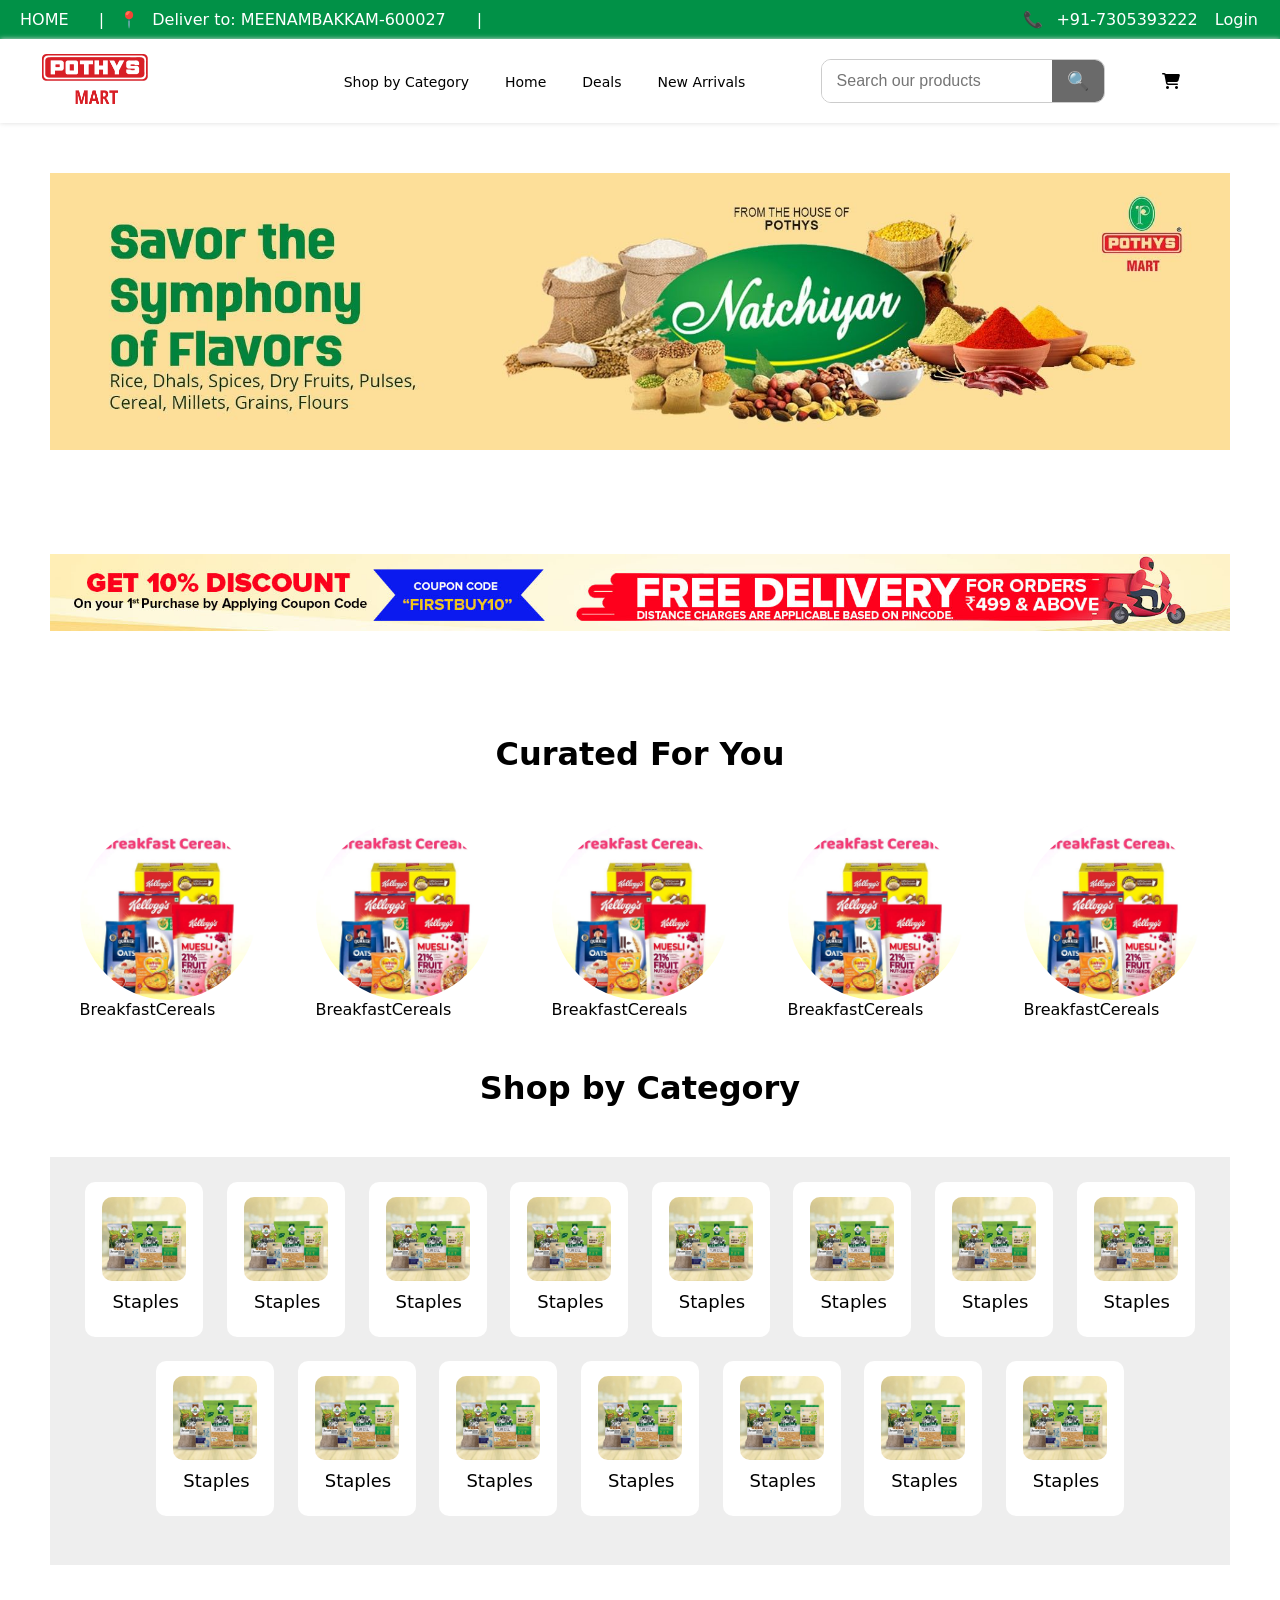
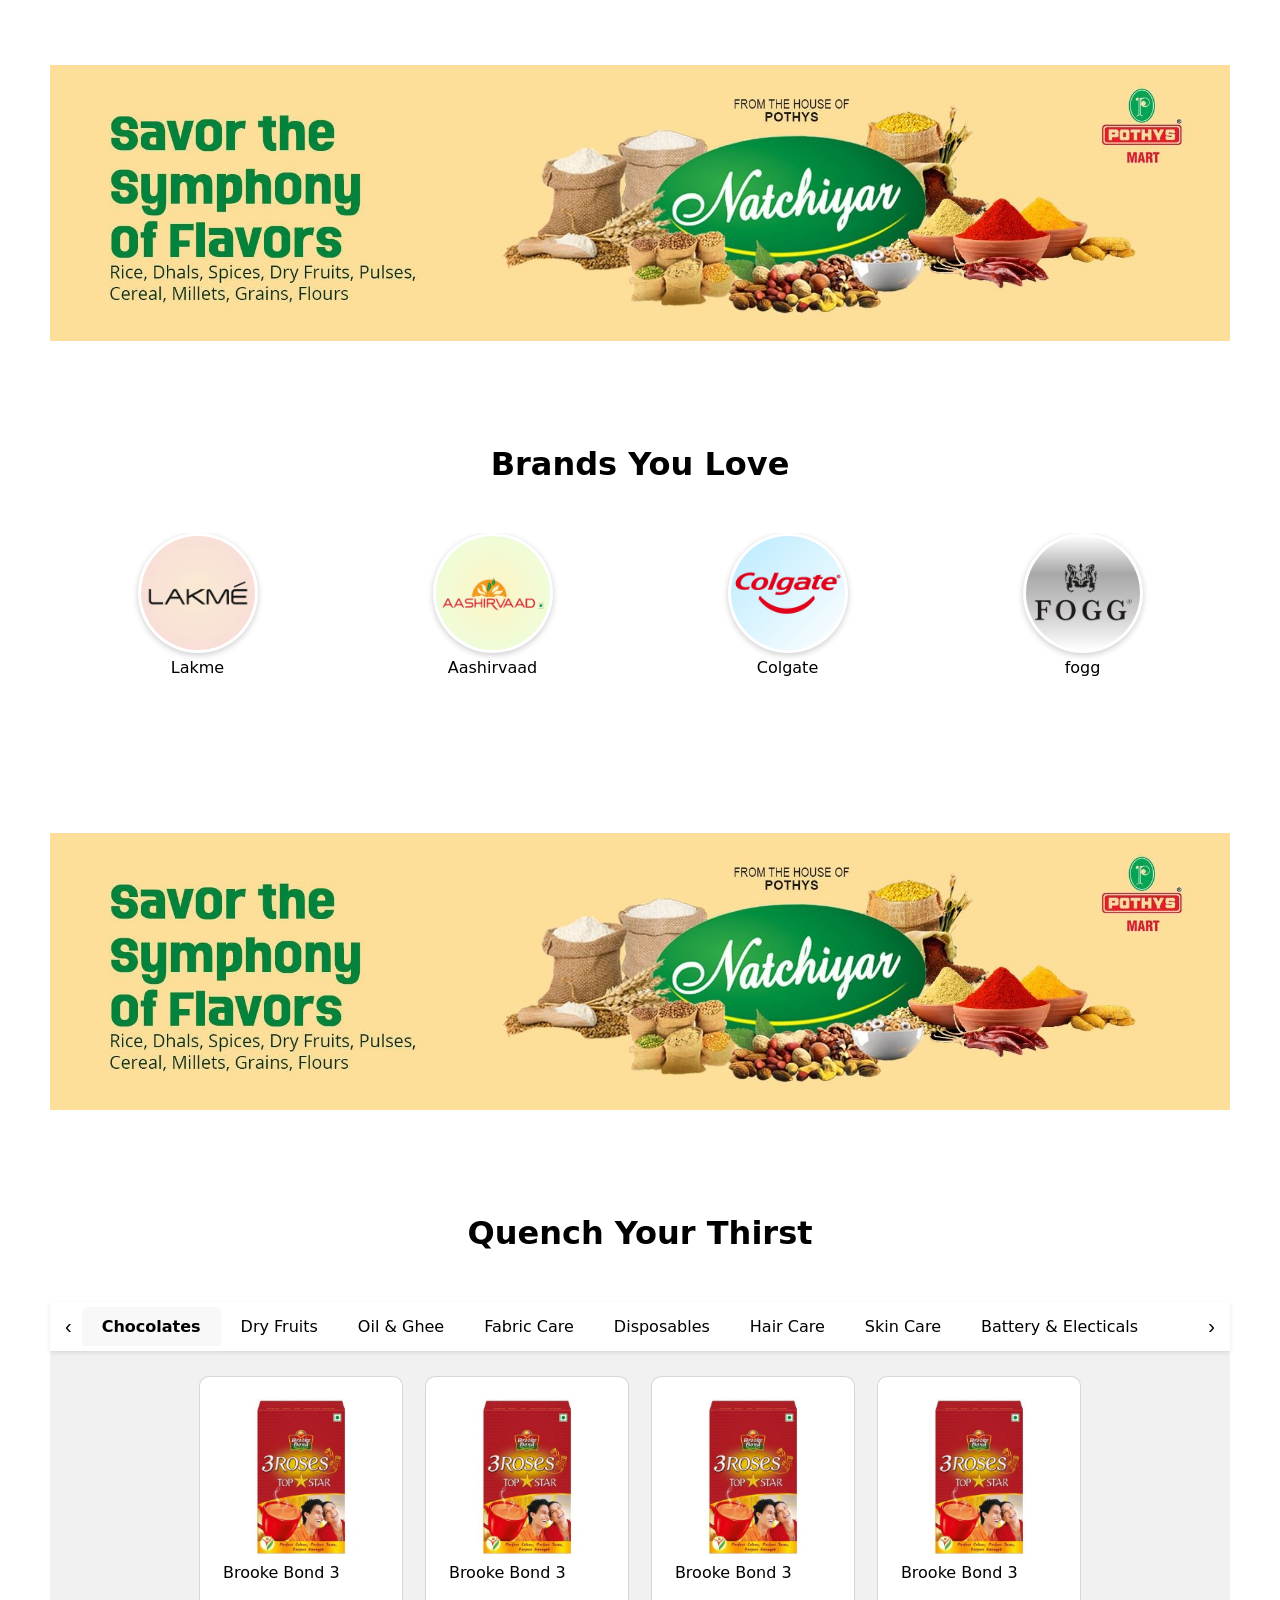
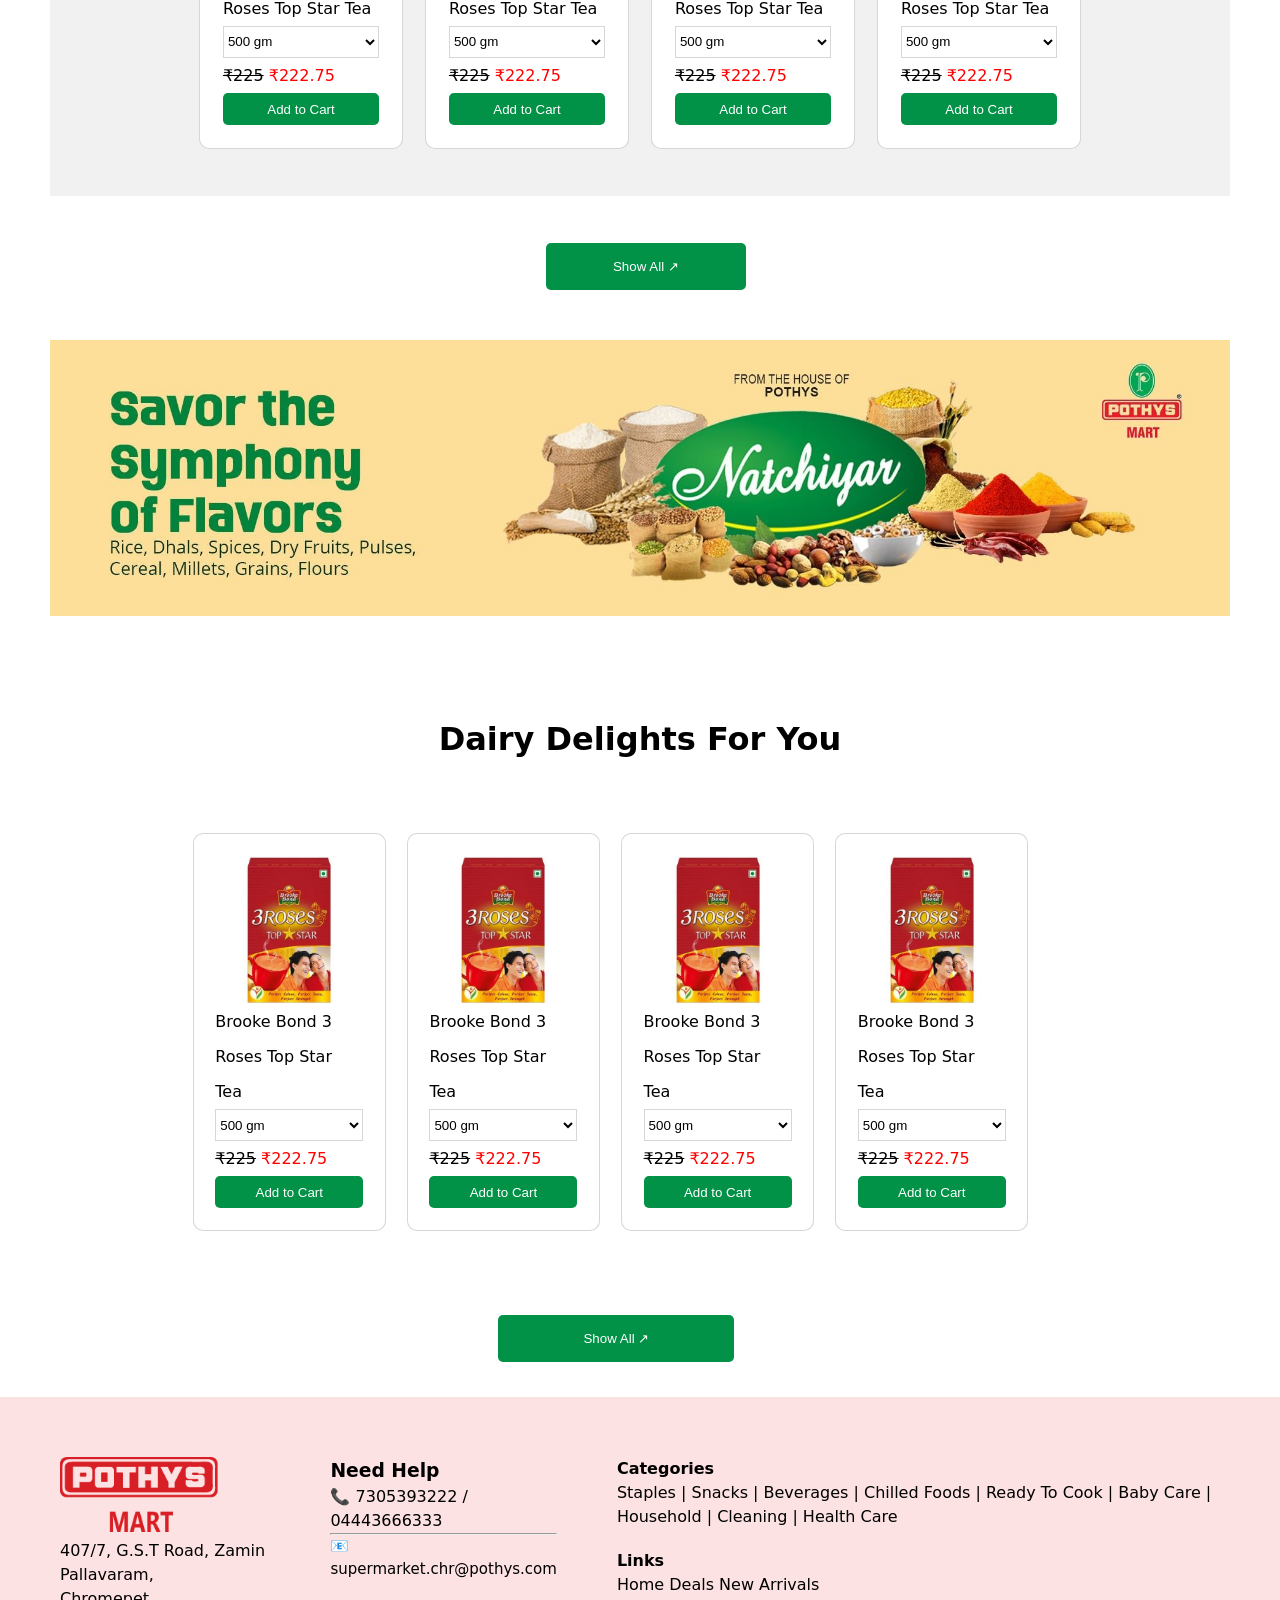
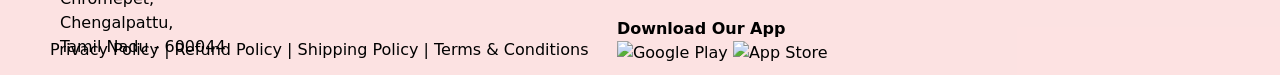
==== commit eb517776: "up" ====
--- a/index.html
+++ b/index.html
@@ -4,1144 +4,10 @@
 <head>
   <meta charset="UTF-8" />
   <meta name="viewport" content="width=device-width, initial-scale=1.0" />
-
+  <link rel="stylesheet" href="style.css">
   <link rel="stylesheet" href="https://cdnjs.cloudflare.com/ajax/libs/font-awesome/6.5.2/css/all.min.css" />
+  <link rel="shortcut icon" href="Assets/pothys_logo.png" type="image/x-icon">
   <title>Pothiys</title>
-  <style>
-    /* body {
-      position: relative;
-    } */
-
-    * {
-      text-decoration: none;
-      list-style: none;
-      margin: 0;
-      padding: 0;
-    }
-
-    .whole-container {
-      width: 100%;
-      top: 0;
-      position: sticky;
-      background-color: #FFFFFF;
-      box-shadow: 0px 0px 5px 0px gainsboro;
-      z-index: 3;
-      /* display: flex;
-      align-items: center;
-      justify-content: center; */
-    }
-
-    /* ---------main-nav----------- */
-    .main-nav {
-      display: flex;
-      text-align: center;
-      flex-wrap: wrap;
-      justify-content: space-between;
-      background-color: #019147;
-      padding: 10px;
-    }
-
-    .divider {
-      margin: 0 10px;
-      color: black;
-      /* Color of the pipe divider */
-    }
-
-    /* ------------nav-bar---------- */
-
-    .nav-bar {
-      display: flex;
-      /* gap: %; */
-      position: relative;
-      justify-content: space-between;
-      flex-wrap: wrap;
-      align-items: center;
-      position: sticky;
-      top: 0;
-      padding: 15px 0px;
-    }
-
-    .nav-1 {
-      display: flex;
-      flex-direction: row;
-      flex-wrap: wrap;
-      justify-content: space-between;
-      align-items: center;
-      /* width: 50%; */
-    }
-
-    .nav-logo img {
-      margin-left: 20%;
-      width: 50%;
-    }
-
-
-    .nav-links {
-      display: flex;
-      gap: 10px;
-
-      /* width: max-content; */
-      flex-wrap: wrap;
-      /* padding: 10px; */
-    }
-
-    .nav-links ul :hover {
-      color: #019147;
-    }
-
-
-
-    /* .nav-2 {
-      display: flex;
-      justify-content: space-evenly;
-      flex-direction: row;
-      flex-wrap: wrap;
-      gap: 0%;
-      align-items: center;
-      width: 50%;
-    } */
-
-    .search-shoping_icon {
-      display: flex;
-      flex-wrap: wrap;
-      /* flex-direction: column; */
-      /* width: 50%; */
-      /* justify-content: space-evenly; */
-
-    }
-
-    .search-container {
-      display: flex;
-      justify-content: flex-start;
-      border: 1px solid #ccc;
-      border-radius: 10px;
-      overflow: hidden;
-      /* width: 100%; */
-    }
-
-    .search-box {
-      flex-grow: 1;
-      padding: 10px 15px;
-      border: none;
-      outline: none;
-      font-size: 16px;
-    }
-
-    .search-button {
-      background-color: #6a6a6a;
-      color: white;
-      border: none;
-      padding: 10px 15px;
-      cursor: pointer;
-      font-size: 18px;
-      border-top-right-radius: 5px;
-      border-bottom-right-radius: 5px;
-    }
-
-    .search-button:hover {
-      background-color: #555;
-    }
-
-    .buy {
-      padding-right:10px ;
-    }
-
-
-    /* ------------banner-container------- */
-    .pothys {
-      margin: 0px 50px;
-    }
-
-    h1 {
-      margin: 50px 0px;
-      text-align: center;
-    }
-
-
-    .banner-container img {
-      width: 100%;
-      margin: 50px 0px;
-    }
-
-    .banner-container2 img {
-      width: 100%;
-      margin: 50px 0px;
-    }
-
-    /* -------Curated----------- */
-
-    .Curated-section {
-      width: 15%;
-      height: 15%;
-      display: flex;
-      flex-wrap: wrap;
-
-      position: relative;
-    }
-
-    .Curated-section p {
-      text-align: center;
-    }
-
-
-    .Curated-section img:hover {
-      transition: 1s;
-      transform: scale(1.05);
-    }
-
-    .Curated-section img {
-      width: 100%;
-      border-radius: 50%;
-      /* height: auto;  */
-      /* display: block;  */
-    }
-
-    .Curated-container {
-      display: flex;
-      flex-wrap: wrap;
-      justify-content: space-around;
-      /* gap: 10px; */
-    }
-
-    /* --------------------shop-category------------- */
-
-    /* .shop-category{
-  width: 80%;
-} */
-    .shop-category-container {
-      width: 100%;
-      display: flex;
-      flex-wrap: wrap;
-      flex-direction: row;
-      gap: 2%;
-      align-items: center;
-      justify-content: center;
-      background-color: #EEEEEE;
-      padding: 25px 0px;
-      margin: 50px 0px;
-
-    }
-
-    .shop-category-item {
-      width: 10%;
-      height: 10%;
-      padding: 15px 17px 15px 17px;
-      background-color: #FFFFFF;
-      border-radius: 10px;
-      display: flex;
-      flex-direction: column;
-      justify-content: space-around;
-      flex-wrap: wrap;
-      margin-bottom: 2%;
-
-    }
-
-    .shop-category-item img:hover {
-
-      transition: 1s;
-      transform: scale(1.05);
-    }
-
-    .shop-category-item img {
-      width: 100%;
-      /* padding: 5px; */
-      border-radius: 10px;
-    }
-
-    .shop-category-item p {
-      padding: 10px;
-      text-align: center;
-      font-size: 18px;
-    }
-
-    /* ------------BrandsYouLove---------------- */
-
-    .BrandsYouLove-container {
-      width: 50%;
-      display: flex;
-      gap: 10px;
-      align-items: center;
-      justify-content: center;
-      margin: 50px 0px;
-    }
-
-
-
-
-    .BrandsYouLove-item img {
-      width: 100%;
-    }
-
-    /* ------------QuenchYourThirst--------- */
-
-    /* .QuenchYourThirst-item {
-      width: 50%;
-      display: flex;
-      gap: 10px;
-      align-items: center;
-      flex-direction: row;
-      justify-content: center;
-    } */
-
-    .QuenchYourThirst-container {
-      width: 100%;
-      display: flex;
-      flex-wrap: wrap;
-      flex-direction: row;
-      gap: 2%;
-      align-items: center;
-      text-align: left;
-      justify-content: center;
-      background-color: #EEEEEE;
-      padding: 25px 0px;
-      /* margin: 50px 0px; */
-    }
-
-    .QuenchYourThirst-item {
-      width: 18%;
-      height: 18%;
-      padding: 15px;
-      background-color: #FFFFFF;
-      border-radius: 10px;
-      display: flex;
-      flex-direction: column;
-      justify-content: space-around;
-      flex-wrap: wrap;
-      line-height: 2.2;
-      margin-bottom: 2%;
-      text-align: left;
-    }
-
-    .QuenchYourThirst-item img:hover {
-      transition: 1s;
-      transform: scale(1.05);
-    }
-
-    .QuenchYourThirst-item img {
-      width: 100%;
-    }
-
-    .QuenchYourThirst-item select {
-      width: 100%;
-      height: 2rem;
-      background-color: #FFFFFF;
-      color: rgba(0, 0, 0, 0.877);
-      ;
-      border: 0.5px solid rgb(110 105 105 / 27%);
-
-    }
-
-    .QuenchYourThirst-item,
-    .p {
-      display: flex;
-      gap: 10px;
-    }
-
-
-
-    .btn {
-      width: 100%;
-      height: 2rem;
-      background-color: #019147;
-      color: #FFFFFF;
-      border: none;
-      border-radius: 5px;
-
-    }
-
-    .btn:hover {
-      background-color: cadetblue;
-    }
-
-
-
-
-    .pri {
-      text-decoration: line-through;
-    }
-
-    .price {
-      color: red;
-    }
-
-
-    .btn-1 {
-      width: 20%;
-      height: 2.9rem;
-      background-color: #019147;
-      color: #FFFFFF;
-      border: none;
-      border-radius: 5px;
-
-    }
-
-    .btn-1:hover {
-      background-color: cadetblue;
-    }
-
-
-    .QuenchYourThirst-container-1 {
-      width: 100%;
-      display: flex;
-      flex-wrap: wrap;
-      flex-direction: row;
-      gap: 2%;
-      align-items: center;
-      justify-content: center;
-      padding: 25px;
-      margin: 50px 0px;
-    }
-
-    .QuenchYourThirst-item-1 {
-      width: 18%;
-      height: 18%;
-      padding: 15px;
-      background-color: #FFFFFF;
-      border: 0.5px solid rgb(110 105 105 / 27%);
-      border-radius: 10px;
-      display: flex;
-      flex-direction: column;
-      justify-content: space-around;
-      flex-wrap: wrap;
-      line-height: 2.2;
-      margin-bottom: 2%;
-      text-align: left;
-    }
-
-    .QuenchYourThirst-item-1 img:hover {
-      transition: 1s;
-      transform: scale(1.05);
-    }
-
-    .QuenchYourThirst-item-1 img {
-      width: 100%;
-    }
-
-    .QuenchYourThirst-item-1 select {
-      width: 100%;
-      height: 2rem;
-      background-color: #FFFFFF;
-      border: 0.5px solid rgb(110 105 105 / 27%);
-
-    }
-
-
-    /*-----------------------------fullfooter -----------------------------------------*/
-
-    body {
-      margin: 0%;
-      padding: 0%;
-      font-family: system-ui, -apple-system, BlinkMacSystemFont, 'Segoe UI', Roboto, Oxygen, Ubuntu, Cantarell, 'Open Sans', 'Helvetica Neue', sans-serif;
-    }
-
-    .fullfooter {
-      display: grid;
-      row-gap: 20%;
-      grid-template-columns: 1fr 1fr 2fr;
-      grid-template-areas:
-        'fot1 fot2 fot3';
-      padding: 50px 50px 0px 50px;
-      background-color: rgba(252, 219, 219, 0.795);
-      z-index: 10;
-
-
-    }
-
-   
-
-    .fot1 {
-      grid-area: fot1;
-      line-height: 1.5;
-    }
-
-    .fot2 {
-      grid-area: fot2;
-      line-height: 1.5;
-    }
-
-    .fot2-p2 {
-      font-size: 15px;
-    }
-
-    .f11 {
-      grid-area: f11;
-      padding: 10px;
-      line-height: 1.5;
-    }
-
-    .f12 {
-      grid-area: f12;
-      line-height: 1.5;
-      padding: 10px;
-    }
-
-    .ft {
-      line-height: 1.5;
-    }
-
-    .ft img {
-      width: 20%;
-    }
-
-    .fot2 a {
-      text-decoration: none;
-      color: black;
-    }
-
-
-    .last {
-      padding: 0px 50px;
-    }
-
-    .last a {
-      text-decoration: none;
-      color: black;
-    }
-
-    .last a:hover {
-      transition-duration: 1s;
-      color: rgb(1, 145, 71);
-    }
-
-    .fot2 a:hover {
-      color: rgb(1, 145, 71);
-      transition-duration: 1s
-    }
-
-    .fot3 {
-      grid-area: fot3;
-      display: flex;
-      flex-direction: column;
-      justify-content: end;
-      gap: 20%;
-      /* align-items: center; */
-
-      /* margin-left: 40px; */
-    }
-
-    .fot3 a {
-      text-decoration: none;
-      color: black;
-    }
-
-    .fot3 a:hover {
-      color: rgb(1, 145, 71);
-      transition-duration: 1s
-    }
-
-
-    .f1 img {
-      height: 75px;
-    }
-
-    .footer-bottom {
-      display: flex;
-      padding-left: px;
-      background-color: rgba(252, 219, 219, 0.795);
-      padding-bottom: 50px;
-
-
-    }
-
-    .fot1 a {
-      text-decoration: none;
-      color: black;
-    }
-
-    .fot1 a:hover {
-      color: rgb(1, 145, 71);
-      transition-duration: 1s;
-    }
-
-
-    /* .social-icons {
-            margin-left: 205px;
-        } */
-
-    .social-icons img {
-      height: 30px;
-    }
-
-    .last {
-      margin-top: 40px;
-    }
-
-
-    @media (max-width:1024px) {
-      .nav-bar {
-        gap: 3%;
-      }
-    }
-
-    @media (max-width:768px) {
-      .nav-bar{
-        gap: 0px;
-        max-width: 100%;
-      }
-      .nav-links{
-        width: max-content;
-        font-size: smaller;
-      }
-
-          .nav-logo img {
-        width: 48%;
-        margin-left: 10px;
-
-    }
-      .search-box {
-    flex-grow: 1;
-    padding: 10px;
-    border: none;
-    outline: none;
-    font-size: 18px;
-    }
-
-  }
-
-   @media (max-width:425px) {
-
-     * {
-      text-decoration: none;
-      list-style: none;
-      margin: 0;
-      padding: 0;
-    }
-
-    .whole-container {
-      width: 100%;
-      top: 0;
-      position: sticky;
-      background-color: #FFFFFF;
-      box-shadow: 0px 0px 5px 0px gainsboro;
-      z-index: 3;
-      /* display: flex;
-      align-items: center;
-      justify-content: center; */
-    }
-
-    /* ---------main-nav----------- */
-    .main-nav {
-      display: flex;
-      flex-direction: column;
-      text-align: center;
-      flex-wrap: wrap;
-      justify-content: space-between;
-      background-color: #019147;
-      padding: 10px;
-    }
-    .nav-left{
-      display: flex;
-      justify-content: space-between;
-      font-size: 12px;
-    }
-
-        .nav-right{
-      display: flex;
-      justify-content: space-between;
-      font-size: 12px;
-    }
-
-    .divider {
-      margin: 0 10px;
-      color: black;
-      /* Color of the pipe divider */
-    }
-
-    /* ------------nav-bar---------- */
-
-    .nav-bar {
-      display: flex;
-      align-content: center;
-      font-size: 12px;
-      gap: -1;
-      flex-wrap: wrap;
-      position: sticky;
-      top: 0;
-      padding: 15px 0px;
-    }
-
-
-    .nav-logo{
-      width: 5%;
-    }
-
-    .nav-logo img {
-      width: 100%;
-    }
-
-    .nav-links ul :hover {
-      color: #019147;
-    }
-
-
-
-    
-
-    .search-shoping_icon {
-      display: flex;
-      flex-wrap: wrap;
-      
-
-    }
-
-    .search-container {
-      display: flex;
-      justify-content: flex-start;
-      border: 1px solid #ccc;
-      border-radius: 10px;
-      overflow: hidden;
-      /* width: 100%; */
-    }
-
-    .search-box {
-      flex-grow: 1;
-      padding: 2.5px 3.05px;
-      border: none;
-      outline: none;
-      font-size: 6px;
-    }
-
-    .search-button {
-      background-color: #6a6a6a;
-      color: white;
-      border: none;
-      padding: 5px 7px;
-      cursor: pointer;
-      font-size: 10px;
-      border-top-right-radius: 5px;
-      border-bottom-right-radius: 5px;
-    }
-
-    .search-button:hover {
-      background-color: #555;
-    }
-
-    .buy {
-      padding-right:10px ;
-    }
-
-
-    /* ------------banner-container------- */
-    .pothys {
-      margin: 0px 20px;
-    }
-
-    h1 {
-      margin: 20px 0px;
-      text-align: center;
-    }
-
-
-    .banner-container img {
-      width: 100%;
-      margin: 20px 0px;
-    }
-
-    .banner-container2 img {
-      width: 100%;
-      margin: 20px 0px;
-    }
-
-    /* -------Curated----------- */
-
-    .Curated-section {
-      width: 40%;
-      height: 40%;
-      display: flex;
-      flex-wrap: wrap;
-
-      position: relative;
-    }
-
-    .Curated-section p {
-      text-align: center;
-      padding: 5px;
-    }
-
-
-    .Curated-section img:hover {
-      transition: 1s;
-      transform: scale(1.05);
-    }
-
-    .Curated-section img {
-      width: 100%;
-      border-radius: 50%;
-      /* height: auto;  */
-      /* display: block;  */
-    }
-
-    .Curated-container {
-      display: flex;
-      flex-wrap: wrap;
-      flex-direction: row;
-      gap: 10px;
-      justify-content: center;
-      /* gap: 10px; */
-    }
-
-    /* --------------------shop-category------------- */
-
-    /* .shop-category{
-  width: 80%;
-} */
-    .shop-category-container {
-      width: 100%;
-      display: flex;
-      flex-wrap: wrap;
-      flex-direction: row;
-      gap: 30px;
-      align-items: center;
-      justify-content: center;
-      background-color: #EEEEEE;
-      padding: 25px 0px;
-      margin: 20px 0px;
-
-    }
-
-    .shop-category-item {
-      width: 30%;
-      height: 30%;
-      padding: 15px 17px 15px 17px;
-      background-color: #FFFFFF;
-      border-radius: 10px;
-      display: flex;
-      flex-direction: column;
-      justify-content: space-around;
-      flex-wrap: wrap;
-      margin-bottom: 2%;
-
-    }
-
-    .shop-category-item img:hover {
-
-      transition: 1s;
-      transform: scale(1.05);
-    }
-
-    .shop-category-item img {
-      width: 100%;
-      /* padding: 5px; */
-      border-radius: 10px;
-    }
-
-    .shop-category-item p {
-      padding: 10px;
-      text-align: center;
-      font-size: 18px;
-    }
-
-    /* ------------BrandsYouLove---------------- */
-
-    .BrandsYouLove-container {
-      width: 50%;
-      display: flex;
-      gap: 10px;
-      align-items: center;
-      justify-content: center;
-      margin: 50px 0px;
-    }
-
-
-
-
-    .BrandsYouLove-item img {
-      width: 100%;
-    }
-
-    .carousel-track {
-      gap: 50px;
-    }
-
-    /* ------------QuenchYourThirst--------- */
-
-    /* .QuenchYourThirst-item {
-      width: 50%;
-      display: flex;
-      gap: 10px;
-      align-items: center;
-      flex-direction: row;
-      justify-content: center;
-    } */
-
-    .QuenchYourThirst-container {
-      width: 100%;
-      display: flex;
-      flex-wrap: wrap;
-      flex-direction: row;
-      gap: 7%;
-      align-items: center;
-      text-align: left;
-      justify-content: center;
-      background-color: #EEEEEE;
-      padding: 25px 0px;
-      /* margin: 50px 0px; */
-    }
-
-    .QuenchYourThirst-item {
-      width: 30%;
-      height: 30%;
-      padding: 15px;
-      background-color: #FFFFFF;
-      border-radius: 10px;
-      display: flex;
-      flex-direction: column;
-      justify-content: space-around;
-      flex-wrap: wrap;
-      line-height: 2.2;
-      margin-bottom: 30px;
-      text-align: left;
-    }
-
-    .QuenchYourThirst-item img:hover {
-      transition: 1s;
-      transform: scale(1.05);
-    }
-
-    .QuenchYourThirst-item img {
-      width: 100%;
-    }
-
-    .QuenchYourThirst-item select {
-      width: 100%;
-      height: 2rem;
-      background-color: #FFFFFF;
-      color: rgba(0, 0, 0, 0.877);
-      ;
-      border: 0.5px solid rgb(110 105 105 / 27%);
-
-    }
-
-    .QuenchYourThirst-item,
-    .p {
-      display: flex;
-      gap: 10px;
-    }
-
-
-
-    .btn {
-      width: 100%;
-      height: 2rem;
-      background-color: #019147;
-      color: #FFFFFF;
-      border: none;
-      border-radius: 5px;
-
-    }
-
-    .btn:hover {
-      background-color: cadetblue;
-    }
-
-
-
-
-    .pri {
-      text-decoration: line-through;
-    }
-
-    .price {
-      color: red;
-    }
-
-
-    .btn-1 {
-      width: 20%;
-      height: 2.9rem;
-      background-color: #019147;
-      color: #FFFFFF;
-      border: none;
-      border-radius: 5px;
-
-    }
-
-    .btn-1:hover {
-      background-color: cadetblue;
-    }
-
-
-    .QuenchYourThirst-container-1 {
-      width: 92%;
-      display: flex;
-      flex-wrap: wrap;
-      flex-direction: row;
-      gap: 30px;
-      align-items: center;
-      justify-content: center;
-      padding: 25px;
-      margin: 50px 0px;
-    }
-
-    .QuenchYourThirst-item-1 {
-      width: 30%;
-      height: 30%;
-      padding: 15px;
-      background-color: #FFFFFF;
-      border: 0.5px solid rgb(110 105 105 / 27%);
-      border-radius: 10px;
-      display: flex;
-      flex-direction: column;
-      justify-content: space-around;
-      flex-wrap: wrap;
-      line-height: 2.2;
-      margin-bottom: 2%;
-      text-align: left;
-    }
-
-    .QuenchYourThirst-item-1 img:hover {
-      transition: 1s;
-      transform: scale(1.05);
-    }
-
-    .QuenchYourThirst-item-1 img {
-      width: 100%;
-    }
-
-    .QuenchYourThirst-item-1 select {
-      width: 100%;
-      height: 2rem;
-      background-color: #FFFFFF;
-      border: 0.5px solid rgb(110 105 105 / 27%);
-
-    }
-
-
-    /*-----------------------------fullfooter -----------------------------------------*/
-
-    body {
-      margin: 0%;
-      padding: 0%;
-      font-family: system-ui, -apple-system, BlinkMacSystemFont, 'Segoe UI', Roboto, Oxygen, Ubuntu, Cantarell, 'Open Sans', 'Helvetica Neue', sans-serif;
-    }
-
-    .fullfooter {
-     display: flex;
-     flex-direction: column;
-
-
-    }
-
-   
-
-    .fot1 {
-      grid-area: fot1;
-      line-height: 1.5;
-    }
-
-    .fot2 {
-      grid-area: fot2;
-      line-height: 1.5;
-    }
-
-    .fot2-p2 {
-      font-size: 15px;
-    }
-
-    .f11 {
-      grid-area: f11;
-      padding: 10px;
-      line-height: 1.5;
-    }
-
-    .f12 {
-      grid-area: f12;
-      line-height: 1.5;
-      padding: 10px;
-    }
-
-    .ft {
-      line-height: 1.5;
-    }
-
-    .ft img {
-      width: 20%;
-    }
-
-    .fot2 a {
-      text-decoration: none;
-      color: black;
-    }
-
-
-    .last {
-      padding: 0px 50px;
-    }
-
-    .last a {
-      text-decoration: none;
-      color: black;
-    }
-
-    .last a:hover {
-      transition-duration: 1s;
-      color: rgb(1, 145, 71);
-    }
-
-    .fot2 a:hover {
-      color: rgb(1, 145, 71);
-      transition-duration: 1s
-    }
-
-    .fot3 {
-      grid-area: fot3;
-      display: flex;
-      flex-direction: column;
-      justify-content: end;
-      gap: 20%;
-      /* align-items: center; */
-
-      /* margin-left: 40px; */
-    }
-
-    .fot3 a {
-      text-decoration: none;
-      color: black;
-    }
-
-    .fot3 a:hover {
-      color: rgb(1, 145, 71);
-      transition-duration: 1s
-    }
-
-
-    .f1 img {
-      height: 75px;
-    }
-
-    .footer-bottom {
-      display: flex;
-      padding-left: 0px;
-      background-color: rgba(252, 219, 219, 0.795);
-      padding-bottom: 50px;
-
-
-    }
-
-    .fot1 a {
-      text-decoration: none;
-      color: black;
-    }
-
-    .fot1 a:hover {
-      color: rgb(1, 145, 71);
-      transition-duration: 1s;
-    }
-
-
-    /* .social-icons {
-            margin-left: 205px;
-        } */
-
-    .social-icons img {
-      height: 30px;
-    }
-
-    .last {
-      margin-top: 40px;
-    }
-  }
-  </style>
 </head>
 
 <body
@@ -1171,18 +37,36 @@
     <section>
       <div class="nav-bar">
         <!-- <div class="nav-1"> -->
-          <div class="nav-logo">
-            <img src="Assets/pothys_logo.png" alt="pothys_logo" />
-          </div>
-          <div class="nav-links">
-            
-              <li>Shop by Category </li>
-              <li>Home</li>
-              <li>Deals</li>
-              <li>New Arrivals</li>
-            
-          </div>
-        <!-- </div> -->
+        <div class="nav-logo">
+          <img src="Assets/pothys_logo.png" alt="pothys_logo" />
+        </div>
+
+        <div class="menu-iconn">
+          <span></span>
+          <span></span>
+          <span></span>
+        </div>
+        <ul class="navv">
+          <li class="item"><a class="link" href="#home" aria-label="Navigate to Home">Shop by Category</a></li>
+          <li class="item"><a class="link" href="#about" aria-label="Navigate to About">Home
+</a></li>
+          <li class="item"><a class="link" href="#projectss" aria-label="Navigate to Projects">Deals</a></li>
+          <li class="item"><a class="link" href="Achievements.html" aria-label="Navigate to Projects">New Arrivals</a>
+          </li>
+        </ul>
+        <!-- Scipt for the nav bar!!! -->
+
+        <script>
+          // Select elements
+          const menuIconn = document.querySelector('.menu-iconn');
+          const navMenu = document.querySelector('.navv');
+
+          // Toggle functionality
+          menuIconn.addEventListener('click', () => {
+            menuIconn.classList.toggle('active');
+            navMenu.classList.toggle('active');
+          });
+        </script>
 
 
         <!-- <div class="nav-2"> -->
@@ -1335,12 +219,13 @@
 
       .carousel-track {
         display: flex;
+        gap: 0px;
         animation: slide 25s infinite;
         /* duration depends on number of images */
       }
 
       .carousel-slide {
-        min-width: 30%;
+        /* min-width: 35%; */
         display: flex;
         flex-direction: column;
         gap: 5px;
@@ -1352,6 +237,7 @@
         width: 120px;
         height: 120px;
         object-fit: contain;
+        padding: 3px;
         border-radius: 50%;
         background: white;
         box-shadow: 0 2px 6px rgba(0, 0, 0, 0.2);
@@ -1404,44 +290,45 @@
           transform: translateX(0);
         }
       }
+      
     </style>
 
     <div class="carousel">
       <div class="carousel-track">
-        <div class="carousel-slide"><img src="/Assets/carosel/Lakme.jpg" alt="GRB">
+        <div class="carousel-slide"><img src="/Assets/Lakme.jpg" alt="GRB">
           <p>Lakme</p>
         </div>
-        <div class="carousel-slide"><img src="/Assets/carosel/Aashirvaad.jpg" alt="Bru">
+        <div class="carousel-slide"><img src="/Assets/Aashirvaad.jpg" alt="Bru">
           <p>Aashirvaad</p>
         </div>
-        <div class="carousel-slide"><img src="/Assets/carosel/Colgate.jpg" alt="Colgate">
+        <div class="carousel-slide"><img src="/Assets/Colgate.jpg" alt="Colgate">
           <p>Colgate</p>
         </div>
-        <div class="carousel-slide"><img src="/Assets/carosel/fogg.jpg" alt="Aachi">
+        <div class="carousel-slide"><img src="/Assets/fogg.jpg" alt="Aachi">
           <p>fogg</p>
         </div>
-        <div class="carousel-slide"><img src="/Assets/carosel/goodrej.jpg" alt="Surf Excel">
+        <div class="carousel-slide"><img src="/Assets/goodrej.jpg" alt="Surf Excel">
           <p>goodrej</p>
         </div>
-        <div class="carousel-slide"><img src="/Assets/carosel/Lakme.jpg" alt="Lakme">
+        <div class="carousel-slide"><img src="/Assets/Lakme.jpg" alt="Lakme">
           <p>Lakme</p>
         </div>
-        <div class="carousel-slide"><img src="/Assets/carosel/Lakme.jpg" alt="GRB">
+        <div class="carousel-slide"><img src="/Assets/Lakme.jpg" alt="GRB">
           <p>Lakme</p>
         </div>
-        <div class="carousel-slide"><img src="/Assets/carosel/Aashirvaad.jpg" alt="Bru">
+        <div class="carousel-slide"><img src="/Assets/Aashirvaad.jpg" alt="Bru">
           <p>Aashirvaad</p>
         </div>
-        <div class="carousel-slide"><img src="/Assets/carosel/Colgate.jpg" alt="Colgate">
+        <div class="carousel-slide"><img src="/Assets/Colgate.jpg" alt="Colgate">
           <p>Colgate</p>
         </div>
-        <div class="carousel-slide"><img src="/Assets/carosel/fogg.jpg" alt="Aachi">
+        <div class="carousel-slide"><img src="/Assets/fogg.jpg" alt="Aachi">
           <p>fogg</p>
         </div>
-        <div class="carousel-slide"><img src="/Assets/carosel/goodrej.jpg" alt="Surf Excel">
+        <div class="carousel-slide"><img src="/Assets/goodrej.jpg" alt="Surf Excel">
           <p>goodrej</p>
         </div>
-        <div class="carousel-slide"><img src="/Assets/carosel/Lakme.jpg" alt="Lakme">
+        <div class="carousel-slide"><img src="/Assets/fogg.jpg" alt="Lakme">
           <p>Lakme</p>
         </div>
 
@@ -1525,60 +412,63 @@
         font-weight: bold;
       }
     </style>
-    <div class="QuenchYourThirst-container">
-      <div class="QuenchYourThirst-item">
-        <img src="Assets/3rose.jpeg" alt="3rose">
-        <p>Brooke Bond 3 Roses Top Star Tea</p>
-        <select name="amount" id="amount">
-          <option value="500">500 gm</option>
-          <option value="250">250 gm</option>
-          <option value="100">100 gm</option>
-        </select>
-        <p class="p"> <s class="pri">₹225</s> <span class="price">₹222.75</span></p>
-
-        <input class="btn" type="button" value="Add to Cart">
-      </div>
-
-      <div class="QuenchYourThirst-item">
-        <img src="Assets/3rose.jpeg" alt="3rose">
-        <p>Brooke Bond 3 Roses Top Star Tea</p>
-        <select name="amount" id="amount">
-          <option value="500">500 gm</option>
-          <option value="250">250 gm</option>
-          <option value="100">100 gm</option>
-        </select>
-        <p class="p"> <s class="pri">₹225</s> <span class="price">₹222.75</span></p>
-        <input class="btn" type="button" value="Add to Cart">
-      </div>
-
-      <div class="QuenchYourThirst-item">
-        <img src="Assets/3rose.jpeg" alt="3rose">
-        <p>Brooke Bond 3 Roses Top Star Tea</p>
-        <select name="amount" id="amount">
-          <option value="500">500 gm</option>
-          <option value="250">250 gm</option>
-          <option value="100">100 gm</option>
-        </select>
-        <p class="p"> <s class="pri">₹225</s> <span class="price">₹222.75</span></p>
-        <input class="btn" type="button" value="Add to Cart">
-      </div>
-
-      <div class="QuenchYourThirst-item">
-        <img src="Assets/3rose.jpeg" alt="3rose">
-        <p>Brooke Bond 3 Roses Top Star Tea</p>
-        <select name="amount" id="amount">
-          <option value="500">500 gm</option>
-          <option value="250">250 gm</option>
-          <option value="100">100 gm</option>
-        </select>
-        <p class="p"> <s class="pri">₹225</s> <span class="price">₹222.75</span></p>
-
-        <input class="btn" type="button" value="Add to Cart">
-
-      </div>
-
-      <input class="btn-1" type="button" value="Show All ↗">
-    </div>
+    <div class="QuenchYourThirst-container-11">
+
+
+      <div class="QuenchYourThirst-item-1">
+        <img src="Assets/3rose.jpeg" alt="3rose">
+        <p>Brooke Bond 3 Roses Top Star Tea</p>
+        <select name="amount" id="amount">
+          <option value="500">500 gm</option>
+          <option value="250">250 gm</option>
+          <option value="100">100 gm</option>
+        </select>
+        <p class="p"> <s class="pri">₹225</s> <span class="price">₹222.75</span></p>
+        <input class="btn" type="button" value="Add to Cart">
+      </div>
+
+      <div class="QuenchYourThirst-item-1">
+        <img src="Assets/3rose.jpeg" alt="3rose">
+        <p>Brooke Bond 3 Roses Top Star Tea</p>
+        <select name="amount" id="amount">
+          <option value="500">500 gm</option>
+          <option value="250">250 gm</option>
+          <option value="100">100 gm</option>
+        </select>
+        <p class="p"> <s class="pri">₹225</s> <span class="price">₹222.75</span></p>
+        <input class="btn" type="button" value="Add to Cart">
+      </div>
+
+      <div class="QuenchYourThirst-item-1">
+        <img src="Assets/3rose.jpeg" alt="3rose">
+        <p>Brooke Bond 3 Roses Top Star Tea</p>
+        <select name="amount" id="amount">
+          <option value="500">500 gm</option>
+          <option value="250">250 gm</option>
+          <option value="100">100 gm</option>
+        </select>
+        <p class="p"> <s class="pri">₹225</s> <span class="price">₹222.75</span></p>
+        <input class="btn" type="button" value="Add to Cart">
+      </div>
+
+      <div class="QuenchYourThirst-item-1">
+        <img src="Assets/3rose.jpeg" alt="3rose">
+        <p>Brooke Bond 3 Roses Top Star Tea</p>
+        <select name="amount" id="amount">
+          <option value="500">500 gm</option>
+          <option value="250">250 gm</option>
+          <option value="100">100 gm</option>
+        </select>
+        <p class="p"> <s class="pri">₹225</s> <span class="price">₹222.75</span></p>
+
+        <input class="btn" type="button" value="Add to Cart">
+
+      </div>
+   
+    </div>
+       <div>
+        <input class="btn-1" type="button" value="Show All ↗">
+      </div>
 
     <!-- -----------banner------- -->
     <div class="banner-container">
@@ -1590,7 +480,7 @@
     <!-- ------------DairyDelightsForYou---------- -->
 
 
-    <h1>Quench Your Thirst</h1>
+    <h1>Dairy Delights For You</h1>
     <div class="QuenchYourThirst-container-1">
 
 
@@ -1643,10 +533,13 @@
         <input class="btn" type="button" value="Add to Cart">
 
       </div>
-
-      <input class="btn-1" type="button" value="Show All ↗">
-    </div>
+    </div>
+          <div>
+        <input class="btn-2" type="button" value="Show All ↗">
+      </div>
   </div>
+
+  
 
   <!-- -------------------footer Section ---------------------->
   <div class="fullfooter">
@@ -1706,6 +599,7 @@
 
   </div>
 
+
 </body>
 
 </html>
--- a/style.css
+++ b/style.css
@@ -0,0 +1,983 @@
+* {
+    text-decoration: none;
+    list-style: none;
+    margin: 0;
+    padding: 0;
+    box-sizing: border-box;
+}
+
+.whole-container {
+    width: 100%;
+    top: 0;
+    position: sticky;
+    background-color: #FFFFFF;
+    box-shadow: 0px 0px 5px 0px gainsboro;
+    z-index: 3;
+}
+
+/* ---------main-nav----------- */
+.main-nav {
+    display: flex;
+    text-align: center;
+    flex-wrap: wrap;
+    justify-content: space-between;
+    background-color: #019147;
+    padding: 10px;
+}
+
+.divider {
+    margin: 0 10px;
+    color: black;
+}
+
+/* ------------nav-bar---------- */
+.nav-bar {
+    display: flex;
+    position: relative;
+    justify-content: space-between;
+    flex-wrap: wrap;
+    align-items: center;
+    position: sticky;
+    top: 0;
+    padding: 15px 0px;
+}
+
+.nav-logo img {
+    margin-left: 20%;
+    width: 50%;
+}
+
+.nav-links {
+    display: flex;
+    gap: 10px;
+    flex-wrap: wrap;
+}
+
+.nav-links ul :hover {
+    color: #019147;
+}
+
+.search-shoping_icon {
+    display: flex;
+    flex-wrap: wrap;
+}
+
+.search-container {
+    display: flex;
+    justify-content: flex-start;
+    border: 1px solid #ccc;
+    border-radius: 10px;
+    overflow: hidden;
+}
+
+.search-box {
+    flex-grow: 1;
+    padding: 10px 15px;
+    border: none;
+    outline: none;
+    font-size: 16px;
+}
+
+.search-button {
+    background-color: #6a6a6a;
+    color: white;
+    border: none;
+    padding: 10px 15px;
+    cursor: pointer;
+    font-size: 18px;
+    border-top-right-radius: 5px;
+    border-bottom-right-radius: 5px;
+}
+
+.search-button:hover {
+    background-color: #555;
+}
+
+.buy {
+    padding-right: 100px;
+}
+
+/* Navigation Styling */
+.navv {
+    display: flex;
+    transition: transform 0.3s ease-in-out, color 0.3s ease-in-out;
+}
+
+.navv li {
+    list-style: none;
+    position: relative;
+}
+
+.navv li a {
+    padding: 12px 18px;
+    color: black;
+    font-size: 14px;
+    text-decoration: none;
+    transition: color 0.3s ease, transform 0.3s ease;
+    border-radius: 0;
+}
+
+.navv li a:hover {
+    color: #019147;
+}
+
+/* ------------banner-container------- */
+.pothys {
+    margin: 0px 50px;
+}
+
+h1 {
+    margin: 50px 0px;
+    text-align: center;
+}
+
+.banner-container img {
+    width: 100%;
+    margin: 50px 0px;
+}
+
+.banner-container2 img {
+    width: 100%;
+    margin: 50px 0px;
+}
+
+/* -------Curated----------- */
+.Curated-section {
+    width: 15%;
+    height: 15%;
+    display: flex;
+    flex-wrap: wrap;
+    position: relative;
+}
+
+.Curated-section p {
+    text-align: center;
+}
+
+.Curated-section img:hover {
+    transition: 1s;
+    transform: scale(1.05);
+}
+
+.Curated-section img {
+    width: 100%;
+    border-radius: 50%;
+}
+
+.Curated-container {
+    display: flex;
+    flex-wrap: wrap;
+    justify-content: space-around;
+}
+
+/* --------------------shop-category------------- */
+.shop-category-container {
+    width: 100%;
+    display: flex;
+    flex-wrap: wrap;
+    flex-direction: row;
+    gap: 2%;
+    align-items: center;
+    justify-content: center;
+    background-color: #EEEEEE;
+    padding: 25px 0px;
+    margin: 50px 0px;
+}
+
+.shop-category-item {
+    width: 10%;
+    height: 10%;
+    padding: 15px 17px 15px 17px;
+    background-color: #FFFFFF;
+    border-radius: 10px;
+    display: flex;
+    flex-direction: column;
+    justify-content: space-around;
+    flex-wrap: wrap;
+    margin-bottom: 2%;
+}
+
+.shop-category-item img:hover {
+    transition: 1s;
+    transform: scale(1.05);
+}
+
+.shop-category-item img {
+    width: 100%;
+    border-radius: 10px;
+}
+
+.shop-category-item p {
+    padding: 10px;
+    text-align: center;
+    font-size: 18px;
+}
+
+/* ------------BrandsYouLove---------------- */
+.BrandsYouLove-container {
+    width: 50%;
+    display: flex;
+    gap: 10px;
+    align-items: center;
+    justify-content: center;
+    margin: 50px 0px;
+}
+
+.BrandsYouLove-item img {
+    width: 100%;
+}
+
+/* ------------QuenchYourThirst--------- */
+.QuenchYourThirst-container {
+    width: 100%;
+    display: flex;
+    flex-wrap: wrap;
+    flex-direction: row;
+    gap: 2%;
+    align-items: center;
+    text-align: left;
+    justify-content: center;
+    background-color: #EEEEEE;
+    padding: 25px 0px;
+}
+
+.QuenchYourThirst-item {
+    width: 18%;
+    height: 18%;
+    padding: 15px;
+    background-color: #FFFFFF;
+    border-radius: 10px;
+    display: flex;
+    flex-direction: column;
+    justify-content: space-around;
+    flex-wrap: wrap;
+    line-height: 2.2;
+    margin-bottom: 2%;
+    text-align: left;
+}
+
+.QuenchYourThirst-item img:hover {
+    transition: 1s;
+    transform: scale(1.05);
+}
+
+.QuenchYourThirst-item img {
+    width: 100%;
+}
+
+.QuenchYourThirst-item select {
+    width: 100%;
+    height: 2rem;
+    background-color: #FFFFFF;
+    color: rgba(0, 0, 0, 0.877);
+    border: 0.5px solid rgb(110 105 105 / 27%);
+}
+
+.QuenchYourThirst-item .p {
+    display: flex;
+    gap: 10px;
+}
+
+.btn {
+    width: 100%;
+    height: 2rem;
+    background-color: #019147;
+    color: #FFFFFF;
+    border: none;
+    border-radius: 5px;
+}
+
+.btn:hover {
+    background-color: cadetblue;
+}
+
+.pri {
+    text-decoration: line-through;
+}
+
+.price {
+    color: red;
+}
+
+.btn-1 {
+    width: 17%;
+    height: 2.9rem;
+    background-color: #019147;
+    color: #FFFFFF;
+    border: none;
+    text-align: center;
+
+    margin-top: 4%;
+    margin-left: 42%;
+    border-radius: 5px;
+}
+
+.btn-1:hover {
+    background-color: cadetblue;
+}
+
+.btn-2 {
+    width: 20%;
+    height: 2.9rem;
+    background-color: #019147;
+    color: #FFFFFF;
+    border: none;
+    text-align: center;
+    margin-top: -1%;
+    margin-bottom: 3%;
+    margin-left: 38%;
+    border-radius: 5px
+}
+
+.btn-2:hover {
+    background-color: cadetblue;
+}
+
+.QuenchYourThirst-container-11 {
+    background: #f1f1f1;
+    width: 100%;
+    display: flex;
+    flex-wrap: wrap;
+    flex-direction: row;
+    gap: 2%;
+    align-items: center;
+    justify-content: center;
+    padding: 25px;
+}
+
+.QuenchYourThirst-container-1 {
+    width: 95%;
+    display: flex;
+    flex-wrap: wrap;
+    flex-direction: row;
+    gap: 2%;
+    align-items: center;
+    justify-content: center;
+    padding: 25px;
+    margin: 50px 0px;
+}
+
+.QuenchYourThirst-item-1 {
+    width: 18%;
+    height: 18%;
+    padding: 2%;
+    background-color: #FFFFFF;
+    border: 0.5px solid rgb(110 105 105 / 27%);
+    border-radius: 10px;
+    display: flex;
+    flex-direction: column;
+    justify-content: space-around;
+    flex-wrap: wrap;
+    line-height: 2.2;
+    margin-bottom: 2%;
+    text-align: left;
+}
+
+.QuenchYourThirst-item-1 img:hover {
+    transition: 1s;
+    transform: scale(1.05);
+}
+
+.QuenchYourThirst-item-1 img {
+    width: 100%;
+}
+
+.QuenchYourThirst-item-1 select {
+    width: 100%;
+    height: 2rem;
+    background-color: #FFFFFF;
+    border: 0.5px solid rgb(110 105 105 / 27%);
+}
+
+/*-----------------------------fullfooter -----------------------------------------*/
+body {
+    margin: 0%;
+    padding: 0%;
+    font-family: system-ui, -apple-system, BlinkMacSystemFont, 'Segoe UI', Roboto, Oxygen, Ubuntu, Cantarell, 'Open Sans', 'Helvetica Neue', sans-serif;
+}
+
+.fullfooter {
+    display: flex;
+    /* flex-wrap: wrap; */
+    gap: 40px;
+    row-gap: 20px;
+    grid-template-columns: 1fr 1fr 2fr;
+    grid-template-areas:
+        'fot1 fot2 fot3';
+    padding: 50px 50px 0px 50px;
+    background-color: rgba(252, 219, 219, 0.795);
+    z-index: 10;
+}
+
+.fot1,
+.fot2 {
+    padding: 10px;
+    line-height: 1.5;
+}
+
+
+.fot2-p2 {
+    font-size: 15px;
+}
+
+.f11 {
+    grid-area: f11;
+    padding: 10px;
+    line-height: 1.5;
+}
+
+.f12 {
+    grid-area: f12;
+    line-height: 1.5;
+    padding: 10px;
+}
+
+.ft {
+    line-height: 1.5;
+}
+
+.ft img {
+    width: 20%;
+}
+
+.fot2 a {
+    text-decoration: none;
+    color: black;
+}
+
+.last {
+    padding: 0px 50px;
+}
+
+.last a {
+    text-decoration: none;
+    color: black;
+}
+
+.last a:hover {
+    transition-duration: 1s;
+    color: rgb(1, 145, 71);
+}
+
+.fot2 a:hover {
+    color: rgb(1, 145, 71);
+    transition-duration: 1s
+}
+
+.fot3 {
+    grid-area: fot3;
+    display: flex;
+    flex-direction: column;
+    justify-content: end;
+    gap: 20%;
+}
+
+.fot3 a {
+    text-decoration: none;
+    color: black;
+}
+
+.fot3 a:hover {
+    color: rgb(1, 145, 71);
+    transition-duration: 1s
+}
+
+.f1 img {
+    height: 75px;
+}
+
+.footer-bottom {
+    display: flex;
+    margin-top: -75px;
+}
+
+.fot1 a {
+    text-decoration: none;
+    color: black;
+}
+
+.fot1 a:hover {
+    color: rgb(1, 145, 71);
+    transition-duration: 1s;
+}
+
+.social-icons img {
+    height: 30px;
+}
+
+.last {
+    margin-top: 40px;
+}
+
+/* Media Queries */
+
+@media (max-width: 1440px) {
+    .carousel-slide {
+        min-width: 25%;
+    }
+
+}
+
+/* For 1024px screens */
+@media (max-width: 1024px) {
+    .nav-bar {
+        gap: 11px;
+    }
+
+    .carousel-slide {
+        min-width: 25%;
+    }
+
+
+    .navv {
+        margin-left: -5%;
+    }
+
+    .search-button {
+        padding-left: 14px;
+    }
+
+    .buy {
+        padding-right: 35px;
+    }
+
+    .last {
+        margin-left: -18px;
+        font-size: 14px;
+    }
+
+    .pothys {
+        margin: 0px 30px;
+    }
+
+    .Curated-section {
+        width: 18%;
+    }
+
+    .shop-category-item {
+        width: 12%;
+    }
+
+    .QuenchYourThirst-item-1,
+    .QuenchYourThirst-item {
+        width: 23%;
+    }
+
+    .btn-1 {
+        width: 25%;
+    }
+
+    .fullfooter {
+        padding: 40px 30px 0px 30px;
+    }
+}
+
+/* For 768px screens */
+@media (max-width: 768px) {
+
+    .buy {
+        padding-right: 75px;
+    }
+
+    .Curated-section p {
+        margin: 17px 0 0 47px;
+    }
+
+    .QuenchYourThirst-container-11 {
+        width: 100%;
+    }
+
+    .nav-logo img {
+        width: 48%;
+        margin-left: 10px;
+    }
+
+    .search-box {
+        flex-grow: 1;
+        padding: 10px;
+        border: none;
+        outline: none;
+        font-size: 18px;
+    }
+
+    .pothys {
+        margin: 0px 20px;
+    }
+
+    .Curated-section {
+        width: 30%;
+        margin-bottom: 20px;
+    }
+
+    .shop-category-item {
+        width: 20%;
+        margin-bottom: 15px;
+    }
+
+    .QuenchYourThirst-item-1,
+    .QuenchYourThirst-item {
+        width: 45%;
+        margin-bottom: 20px;
+    }
+
+    .btn-1 {
+        width: 34%;
+        margin-left: 32%;
+    }
+
+    .btn-2 {
+        margin-top: -15px;
+        /* width: 34%; */
+    }
+
+    /* .fullfooter {
+        grid-template-columns: 1fr;
+        grid-template-areas:
+            'fot1'
+            'fot2'
+            'fot3';
+        gap: 30px;
+        padding: 30px 20px 0px 20px;
+    } */
+
+    .fot3 {
+        gap: 30px;
+    }
+
+    .ft img {
+        width: 30%;
+    }
+
+    .last {
+        padding: -1px 20px;
+        font-size: 13px;
+    }
+
+    .carousel-slide {
+        min-width: 40%;
+    }
+}
+
+/* For 425px screens */
+@media (max-width: 425px) {
+
+    .search-shoping_icon {
+        display: none;
+    }
+
+    .buy {
+        display: none;
+    }
+
+    .carousel-track {
+        display: flex;
+        gap: 30px;
+
+    }
+
+    .main-nav {
+        font-size: 7px;
+    }
+
+    .Curated-section p {
+        margin: 17px 0 0 32px;
+    }
+
+    .nav-bar {
+        /* flex-direction: column; */
+        gap: 15px;
+        padding: 10px 11px;
+    }
+
+    .nav-logo img {
+        width: 60%;
+        margin-left: 0;
+    }
+
+    .search-container {
+        width: 100%;
+    }
+
+    .pothys {
+        margin: 0px 10px;
+    }
+
+    h1 {
+        margin: 30px 0px;
+        font-size: 1.5rem;
+    }
+
+    .Curated-section {
+        width: 45%;
+    }
+
+    .shop-category-item {
+        width: 28%;
+        padding: 10px;
+    }
+
+    .shop-category-item p {
+        font-size: 14px;
+        padding: 5px;
+    }
+
+    .QuenchYourThirst-item-1,
+    .QuenchYourThirst-item {
+        width: 100%;
+        margin-bottom: 15px;
+    }
+
+    .btn-1 {
+        width: 40%;
+    }
+
+    .btn-2 {
+        width: 40%;
+        margin-left: 115px;
+    }
+
+    .fullfooter {
+        padding: 20px 15px 0px 15px;
+        flex-wrap: wrap;
+    }
+
+    .f1 img {
+        height: 60px;
+        padding-bottom: 10px;
+    }
+
+    .ft img {
+        width: 40%;
+    }
+
+    .last {
+        margin-top: -44px;
+        margin-left: 10px;
+        font-size: 11px;
+        padding: 0px 15px;
+        text-align: center;
+    }
+
+    .carousel-slide {
+        min-width: 50%;
+    }
+
+    .carousel-slide img {
+        width: 100px;
+        height: 100px;
+
+    }
+
+    .tab {
+        padding: 8px 15px;
+        font-size: 14px;
+    }
+}
+
+/* For 375px screens */
+@media (max-width: 375px) {
+
+    .main-nav {
+        font-size: 10px;
+        gap: 8px;
+    }
+
+    .Curated-section p {
+        margin: 17px 0 0 31px;
+    }
+
+    .carousel-track {
+        display: flex;
+        gap: 40px;
+
+    }
+
+    .pothys {
+        margin: 0px 8px;
+    }
+
+    .Curated-section {
+        width: 48%;
+    }
+
+    .shop-category-item {
+        width: 30%;
+    }
+
+    .shop-category-item p {
+        font-size: 12px;
+    }
+
+    .btn-1 {
+        width: 45%;
+    }
+
+    .btn-2 {
+        width: 40%;
+        margin-left: 100px;
+    }
+
+    .fullfooter {
+        padding: 15px 10px 0px 10px;
+    }
+
+    .f1 img {
+        height: 50px;
+    }
+
+    .last {
+        padding: 0px 10px;
+        font-size: 11px;
+    }
+
+    .carousel-slide {
+        min-width: 60%;
+    }
+
+    .carousel-slide img {
+        width: 90px;
+        height: 90px;
+    }
+
+    .tab {
+        padding: 6px 12px;
+        font-size: 13px;
+    }
+}
+
+/* For 320px screens */
+@media (max-width: 320px) {
+    .main-nav {
+        font-size: 7px;
+    }
+
+    .pothys {
+        margin: 0px 5px;
+    }
+
+    .carousel-track {
+        display: flex;
+        gap: 50px;
+
+    }
+
+    .Curated-section p {
+        margin: 17px 0 0 25px;
+    }
+
+    h1 {
+        font-size: 1.3rem;
+        margin: 20px 0px;
+    }
+
+    .Curated-section {
+        width: 48%;
+    }
+
+    .Curated-section p {
+        font-size: 14px;
+    }
+
+    .shop-category-item {
+        width: 45%;
+        margin-bottom: 10px;
+    }
+
+    .shop-category-item p {
+        font-size: 12px;
+    }
+
+    .btn-1 {
+        width: 42%;
+    }
+
+    .btn-2 {
+        width: 40%;
+        margin-left: 90px;
+    }
+
+    .fullfooter {
+        padding: 10px 5px 0px 5px;
+        gap: 20px;
+    }
+
+    .f1 img {
+        height: 50px;
+    }
+
+    .ft img {
+        width: 45%;
+    }
+
+    .last {
+        padding: 0px 5px;
+        font-size: 12px;
+    }
+
+    .carousel-slide {
+        min-width: 80%;
+    }
+
+    .carousel-slide img {
+        width: 80px;
+        height: 80px;
+    }
+
+    .tab {
+        padding: 5px 10px;
+        font-size: 12px;
+    }
+}
+
+/* Mobile menu styles */
+@media screen and (max-width: 768px) {
+    .menu-iconn {
+        display: flex;
+        flex-direction: column;
+        gap: 5px;
+        cursor: pointer;
+        position: absolute;
+        top: 30px;
+        right: 20px;
+        z-index: 2;
+    }
+
+    .menu-iconn span {
+        width: 25px;
+        height: 3px;
+        background-color: #1e549f;
+        border-radius: 3px;
+        transition: all 0.3s ease;
+    }
+
+    .menu-iconn.active span:nth-child(1) {
+        transform: rotate(45deg) translate(5px, 5px);
+    }
+
+    .menu-iconn.active span:nth-child(2) {
+        opacity: 0;
+    }
+
+    .menu-iconn.active span:nth-child(3) {
+        transform: rotate(-45deg) translate(5px, -5px);
+    }
+
+    .navv {
+        display: none;
+        flex-direction: column;
+        gap: 10px;
+        position: absolute;
+        top: 60px;
+        right: 20px;
+        background-color: rgba(173, 155, 155, 0.726);
+        box-shadow: 0 2px 10px rgba(0, 0, 0, 0.2);
+        border-radius: 5px;
+        padding: 10px;
+        width: 200px;
+        z-index: 1000;
+    }
+
+    .navv.active {
+        display: flex;
+    }
+}
